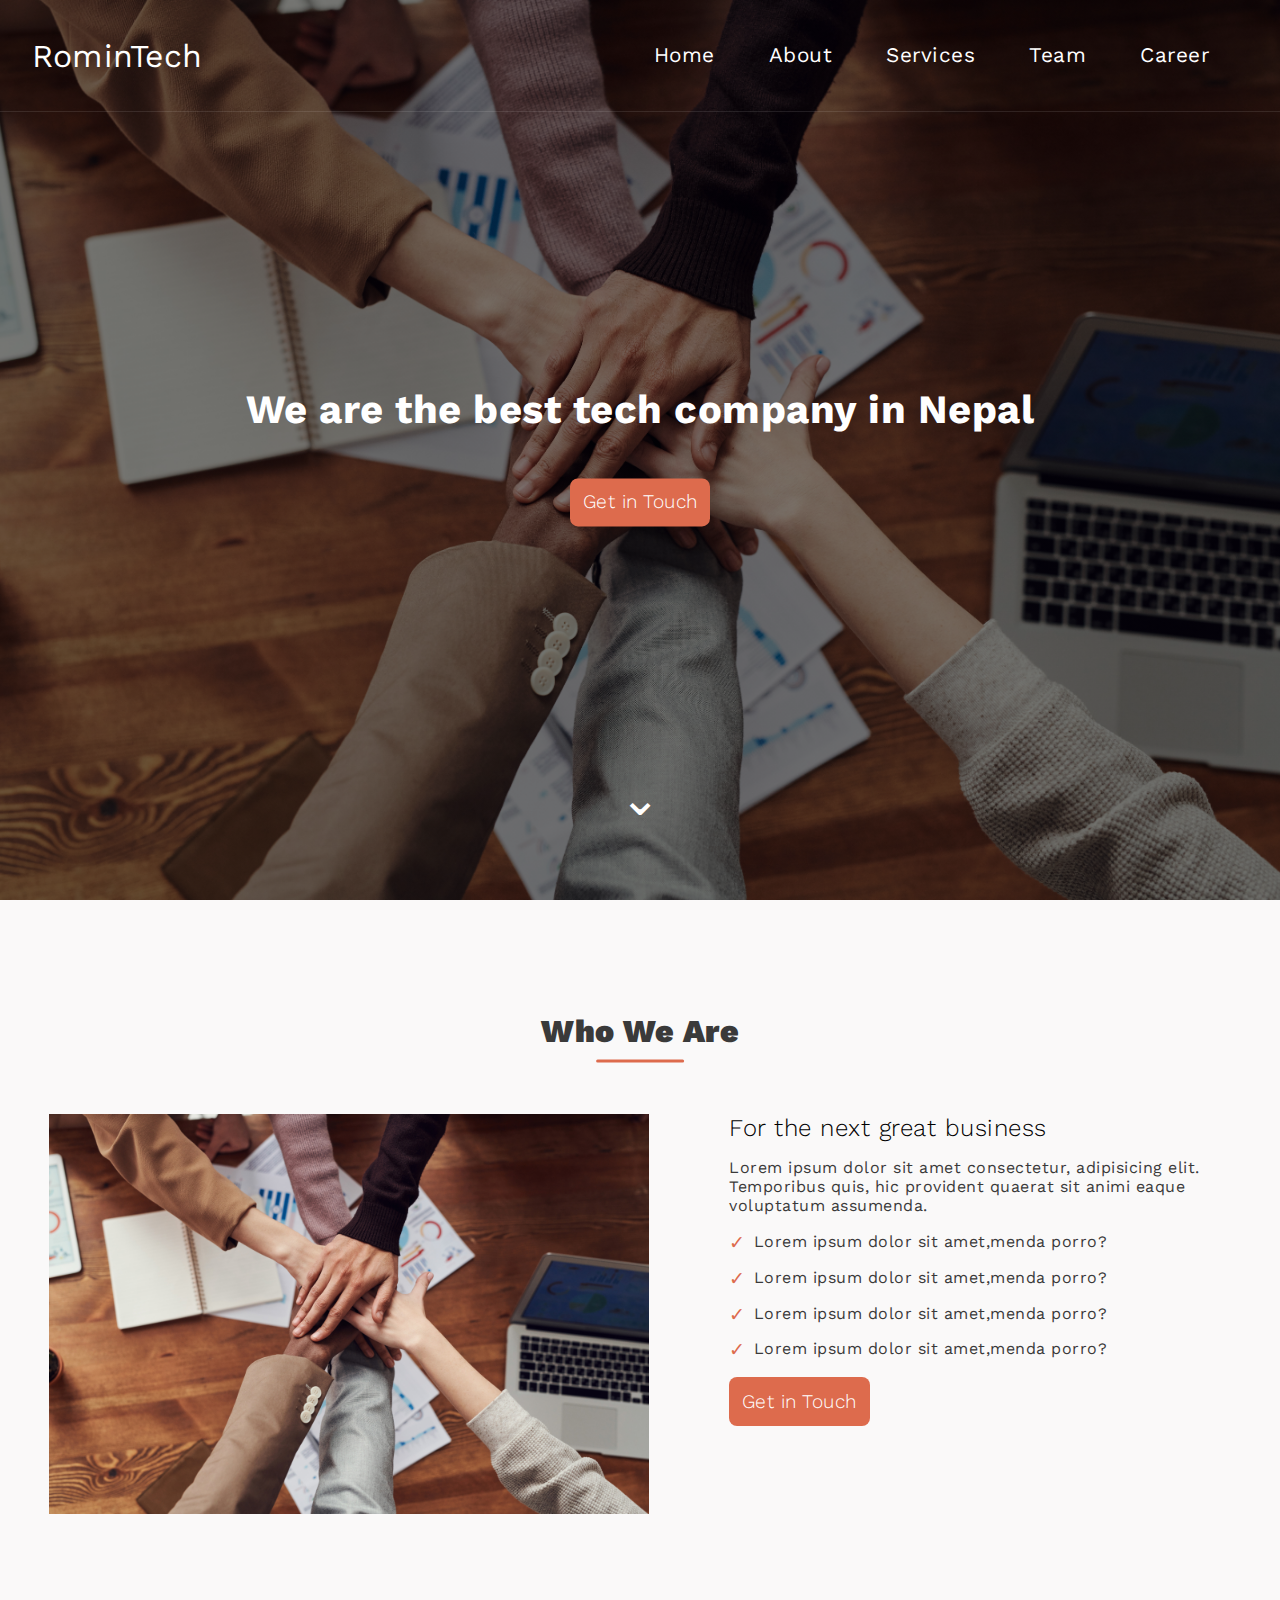
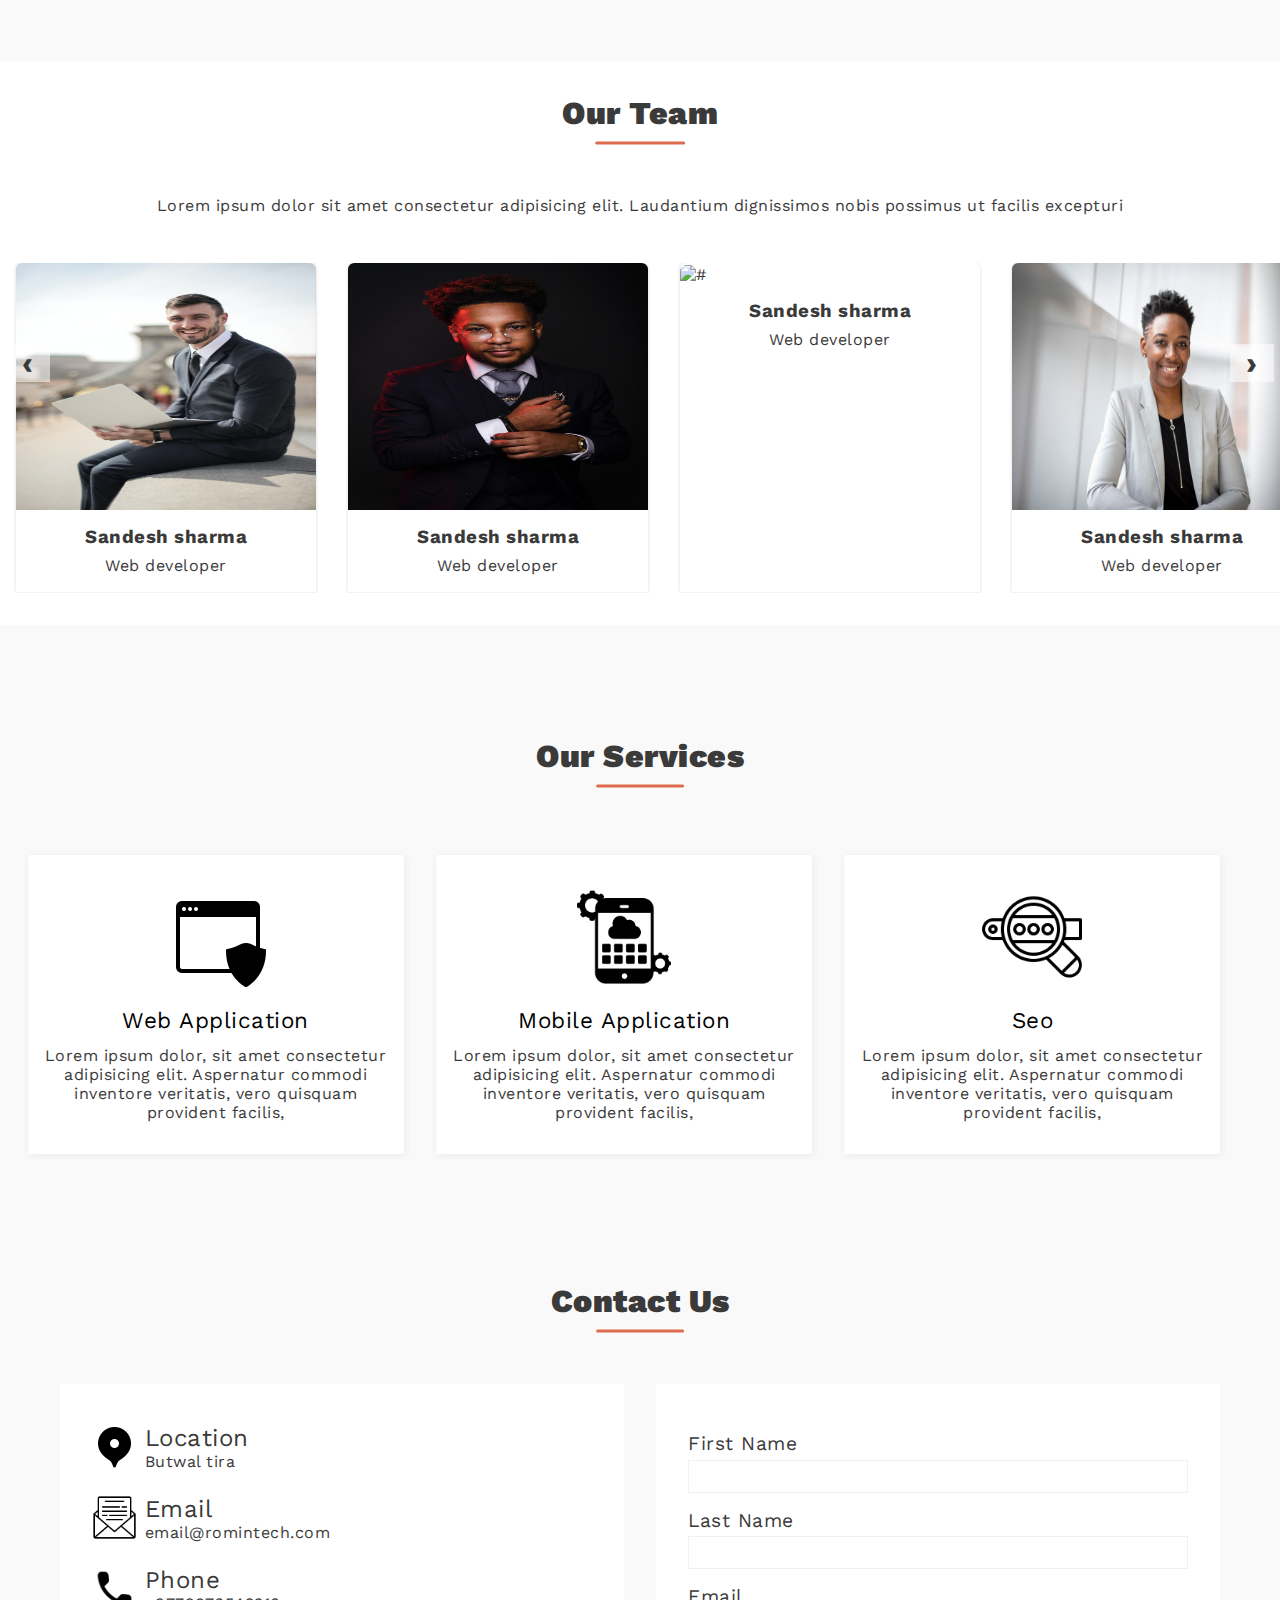
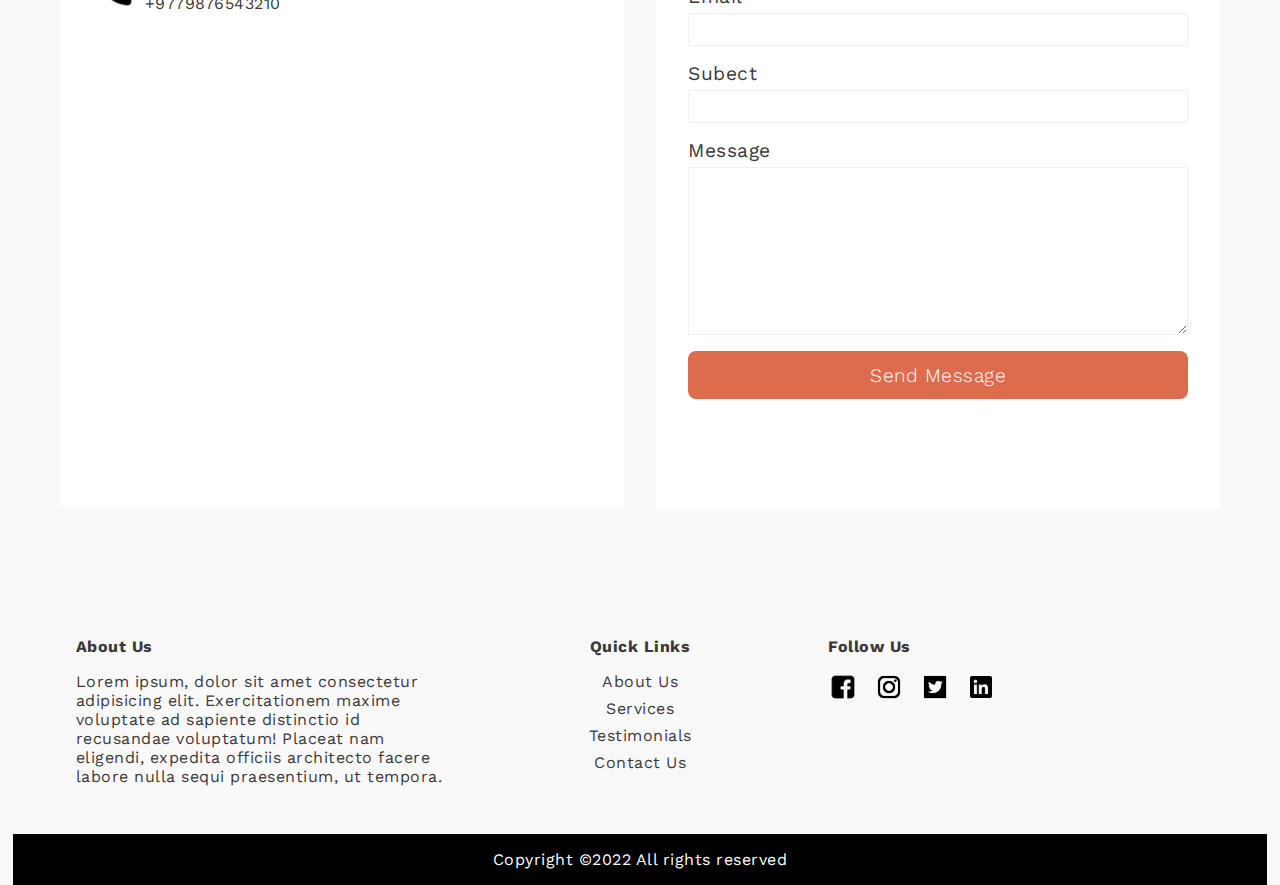
==== index.html @ 74b105c9 "commit" ====
<!DOCTYPE html>
<html lang="en">
<head>
    <meta charset="UTF-8">
    <meta http-equiv="X-UA-Compatible" content="IE=edge">
    <meta name="viewport" content="width=device-width, initial-scale=1.0">
    <title>Document</title>
    <link rel="preconnect" href="https://fonts.googleapis.com">
    <link rel="preconnect" href="https://fonts.gstatic.com" crossorigin>
    <link href="https://fonts.googleapis.com/css2?family=Smooch&family=Work+Sans:wght@300;900&display=swap" rel="stylesheet">
      <link rel="stylesheet" href="style.css">
</head>
<body>
    <header class="header">
        <nav class="header-nav">
            <div class="header-nav__logo">
                <p class="header-nav__logo-body">RominTech</p>
            </div>
            <div class="burgerMenu"> <img src="./images/burgerMenu.png" alt="burger"> </div>
            <div class="header-nav__menu close">
                <div class="header-nav__menu--cross">&cross;</div>
                <ul class="header-nav__menu--lists">
                    <li class="header-nav__menu--list"><a href="#">Home</ahref="#"></a></li>
                    <li class="header-nav__menu--list"><a href="#">About</a></li>
                   <li class="header-nav__menu--list"><a href="#">Services</a></li>
                   <li class="header-nav__menu--list"><a href="#">Team</a></li>
                   <li class="header-nav__menu--list"><a href="#">Career</a></li>
                </ul>
            </div>
        </nav>
        <div class="header-body">
      <div class="header-body__title">
        <h1>We are the best tech company in Nepal</h1>
      </div>
      <button class="header-body__cta btn">Get in Touch</button>
        </div>
        <div class="header-body__downarrow">
            &#8964;
        </div>
    </header>
    <main>
        <section class="main-aboutus">
            <h1 class="main-aboutus__heading  main-heading">Who We Are</h1>
            <div class="main-aboutus__body">
                <div class="main-aboutus__body--image">
                    <img src="./images/img5.jpg" alt="aboutus">
                </div>
                <div class="main-aboutus__body--topic">
                    <h2 class="main-aboutus__body--heading mainh2heading">For the next great business </h2>
                    <p class="main-aboutus__body--para">Lorem ipsum dolor sit amet consectetur, adipisicing elit. Temporibus quis, hic provident quaerat sit animi eaque voluptatum assumenda.</p>
                    <ul class="main-aboutus__body--lists">
                        <li class="main-aboutus__body--list"><span>&#10003;</span>Lorem ipsum dolor sit amet,menda porro?</li>
                        <li class="main-aboutus__body--list"><span>&#10003;</span>Lorem ipsum dolor sit amet,menda porro?</li>
                        <li class="main-aboutus__body--list"><span>&#10003;</span>Lorem ipsum dolor sit amet,menda porro?</li>
                        <li class="main-aboutus__body--list"><span>&#10003;</span>Lorem ipsum dolor sit amet,menda porro?</li>
                    </ul>
                    <button class="main-aboutus__bodyBtn btn">Get in Touch</button>
                </div>
            </div>

        </section>
        <section class="main-ourteam">
            <h1 class="main-ourteam__heading main-heading">Our Team</h1>
            <p class="main-ourteam__para">Lorem ipsum dolor sit amet consectetur adipisicing elit. Laudantium dignissimos nobis possimus ut facilis excepturi</p>
            <div class="ourteamleft">&#8249;</div>
            <div class="ourteamright">&#8250;</div>
            <div class="main-ourteam__imageContainer">
 
                <div class="main-ourteam__imageBox">
               
                    <img src="images/img1.jpg" alt="#" class="main-ourteam__imageBox--image">
                    <div class="main-ourteam__imageBox--imageBody">
                        <h3 class="main-ourteam__imageBox--heading">Sandesh sharma</h3>
                        <p class="main-ourteam__imageBox--para">Web developer</p>
                    </div>
                    
                </div>
                <div class="main-ourteam__imageBox">
                    <img src="images/img2.jpg" alt="#" class="main-ourteam__imageBox--image">
                       <div class="main-ourteam__imageBox--imageBody">
                        <h3 class="main-ourteam__imageBox--heading">Sandesh sharma</h3>
                        <p class="main-ourteam__imageBox--para">Web developer</p>
                    </div>
                </div>
                <div class="main-ourteam__imageBox">
                    <img src="images/img3.jpg" alt="#" class="main-ourteam__imageBox--image">
                       <div class="main-ourteam__imageBox--imageBody">
                        <h3 class="main-ourteam__imageBox--heading">Sandesh sharma</h3>
                        <p class="main-ourteam__imageBox--para">Web developer</p>
                    </div>
                </div>
                <div class="main-ourteam__imageBox">
                    <img src="images/img4.jpg" alt="#" class="main-ourteam__imageBox--image">
                       <div class="main-ourteam__imageBox--imageBody">
                        <h3 class="main-ourteam__imageBox--heading">Sandesh sharma</h3>
                        <p class="main-ourteam__imageBox--para">Web developer</p>
                    </div>
                </div>
                <div class="main-ourteam__imageBox">
                    <img src="images/img6.jpg" alt="#" class="main-ourteam__imageBox--image">
                       <div class="main-ourteam__imageBox--imageBody">
                        <h3 class="main-ourteam__imageBox--heading">Sandesh sharma</h3>
                        <p class="main-ourteam__imageBox--para">Web developer</p>
                    </div>
                </div>
                <div class="main-ourteam__imageBox">
                    <img src="images/img7.jpg" alt="#" class="main-ourteam__imageBox--image">
                       <div class="main-ourteam__imageBox--imageBody">
                        <h3 class="main-ourteam__imageBox--heading">Sandesh sharma</h3>
                        <p class="main-ourteam__imageBox--para">Web developer</p>
                    </div>
                </div>
                <div class="main-ourteam__imageBox">
                    <img src="images/img8.jpg" alt="#" class="main-ourteam__imageBox--image">
                       <div class="main-ourteam__imageBox--imageBody">
                        <h3 class="main-ourteam__imageBox--heading">Sandesh sharma</h3>
                        <p class="main-ourteam__imageBox--para">Web developer</p>
                    </div>
                </div>
                <div class="main-ourteam__imageBox">
                    <img src="images/img9.jpg" alt="#" class="main-ourteam__imageBox--image">
                       <div class="main-ourteam__imageBox--imageBody">
                        <h3 class="main-ourteam__imageBox--heading">Sandesh sharma</h3>
                        <p class="main-ourteam__imageBox--para">Web developer</p>
                    </div>
                </div>
                <div class="main-ourteam__imageBox">
                    <img src="images/img9.jpg" alt="#" class="main-ourteam__imageBox--image">
                       <div class="main-ourteam__imageBox--imageBody">
                        <h3 class="main-ourteam__imageBox--heading">Sandesh sharma</h3>
                        <p class="main-ourteam__imageBox--para">Web developer</p>
                    </div>
                </div>
                <div class="main-ourteam__imageBox">
                    <img src="images/img9.jpg" alt="#" class="main-ourteam__imageBox--image">
                       <div class="main-ourteam__imageBox--imageBody">
                        <h3 class="main-ourteam__imageBox--heading">Sandesh sharma</h3>
                        <p class="main-ourteam__imageBox--para">Web developer</p>
                    </div>
                </div>
            </div>

        </section>
        <section class="main-ourservices">
            <h1 class="main-ourteam__heading  main-heading">Our Services</h1>
            <div class="main-ourteam__container">
                <div class="main-ourteam__serviceBox">
                    <img src="images/webApp.png" alt="webapp" class="main-ourteam__serviceBox--icon"/>
                    <h3  class="main-ourteam__serviceBox--title">Web Application</h3>
                    <p class="main-ourteam__serviceBox--para">Lorem ipsum dolor, sit amet consectetur adipisicing elit. Aspernatur commodi inventore veritatis, vero quisquam provident facilis, </p>
                </div>
                <div class="main-ourteam__serviceBox">
                    <img src="images/mobIcon.png" alt="mobileapp" class="main-ourteam__serviceBox--icon"/>
                    <h3  class="main-ourteam__serviceBox--title">Mobile Application</h3>
                    <p class="main-ourteam__serviceBox--para">Lorem ipsum dolor, sit amet consectetur adipisicing elit. Aspernatur commodi inventore veritatis, vero quisquam provident facilis, </p>
                </div>
                <div class="main-ourteam__serviceBox">
                    <img src="images/seo.png" alt="seo" class="main-ourteam__serviceBox--p"/>
                    <h3  class="main-ourteam__serviceBox--title">Seo</h3>
                    <p class="main-ourteam__serviceBox--para">Lorem ipsum dolor, sit amet consectetur adipisicing elit. Aspernatur commodi inventore veritatis, vero quisquam provident facilis, </p>
                </div>
            </div>
        </section>
        <!-- <section class="main-testimonial">
            <h1 class="main-testimonial__heading">Testimonial</h1>
            <div class="main-testimonial__container">
                <div class="main-testimonial__containerBox">
                    <p>Lorem ipsum dolor sit amet, consectetur adipisicing elit. Obcaecati assumenda ea eaque at delectus error eius impedit fuga iusto vel dignissimos quisquam, commodi voluptate omnis nostrum enim officia exercitationem laboriosam.Facilis corporis assumenda cumque rem facere voluptates. Vitae, temporibus repellendus incidunt ipsam molestiae eius non reiciendis a numquam. Deserunt modi provident neque id sint repellendus voluptatibus molestias tenetur sapiente totam!</p>
                    <div class="main-testimonial_>_imagebox">
                        <img src="./images/img1.jpg" alt="you">
                        <p>romin karki</p>
                    </div>
                </div>
                <div class="main-testimonial__containerBox">
                    <p>Lorem ipsum dolor sit amet, consectetur adipisicing elit. Obcaecati assumenda ea eaque at delectus error eius impedit fuga iusto vel dignissimos quisquam, commodi voluptate omnis nostrum enim officia exercitationem laboriosam.Facilis corporis assumenda cumque rem facere voluptates. Vitae, temporibus repellendus incidunt ipsam molestiae eius non reiciendis a numquam. Deserunt modi provident neque id sint repellendus voluptatibus molestias tenetur sapiente totam!</p>
                    <div class="main-testimonial_>_imagebox">
                        <img src="./images/img1.jpg" alt="you">
                        <p>romin karki</p>
                    </div>
                </div>
                <div class="main-testimonial__containerBox">
                    <p>Lorem ipsum dolor sit amet, consectetur adipisicing elit. Obcaecati assumenda ea eaque at delectus error eius impedit fuga iusto vel dignissimos quisquam, commodi voluptate omnis nostrum enim officia exercitationem laboriosam.Facilis corporis assumenda cumque rem facere voluptates. Vitae, temporibus repellendus incidunt ipsam molestiae eius non reiciendis a numquam. Deserunt modi provident neque id sint repellendus voluptatibus molestias tenetur sapiente totam!</p>
                    <div class="main-testimonial_>_imagebox">
                        <img src="./images/img1.jpg" alt="you">
                        <p>romin karki</p>
                    </div>
                </div>
            </div>
            </section> -->
            <section class="main-contactus">
                <h1 class="main-contactus__heading main-heading">Contact Us</h1>
            <div class="main-contactus__container">
                <div class="main-contactus__companyinfo">
                    <div class="main-contactus__upperPart">
                  <div class="main-contactus__contactInfo">
                      <img src="./images/location.png" alt="location" class="main-contactus__contactInfo--img">
                      <div class="main-contactus__locationContainer">
                        <h2>Location</h2>
                        <p>Butwal tira</p>
                      </div>
                  </div>
                  <div class="main-contactus__contactInfo">
                    <img src="./images/emai.png" alt="email" class="main-contactus__contactInfo--img">
                    <div class="main-contactus__locationContainer">
                      <h2>Email</h2>
                      <p>email@romintech.com</p>
                    </div>
                </div>
                <div class="main-contactus__contactInfo">
                    <img src="./images/phone.png" alt="phone" class="main-contactus__contactInfo--img">
                    <div class="main-contactus__locationContainer">
                      <h2>Phone</h2>
                      <p>+9779876543210</p>
                    </div>
                </div>
            </div>
            <div class="main-contactus__map">
                <iframe src="https://www.google.com/maps/embed?pb=!1m18!1m12!1m3!1d1802079.6860416366!2d81.42240698935353!3d28.09509228452946!2m3!1f0!2f0!3f0!3m2!1i1024!2i768!4f13.1!3m3!1m2!1s0x3996792b4a4e0281%3A0xc835dc3d3bbe52ea!2sLumbini%20Province!5e0!3m2!1sen!2snp!4v1646659764604!5m2!1sen!2snp" width="600" height="450" style="border:0;" allowfullscreen="" loading="lazy" class="main-contactus__map--mapbody"></iframe>
            </div>
                </div>
                <div class="main-contactus__contactform">
           
                    <form class="main-contactus__form">
                        <div class="main-contactus__inputContainer">
                            <label class="main-contactus__inputLabel">First Name</label>
                            <input type="text" name="firstname" required/>

                        </div>
                        <div class="main-contactus__inputContainer">
                            <label class="main-contactus__inputLabel">Last Name</label>
                            <input type="text" name="lastname" required/>
                            
                        </div>
                        <div class="main-contactus__inputContainer">
                            <label class="main-contactus__inputLabel">Email</label>
                            <input type="email" name="email" required/>
                            
                        </div>
                        <div class="main-contactus__inputContainer">
                            <label class="main-contactus__inputLabel">Subect</label>
                            <input type="text" name="subject" required/>
                            
                        </div>
                        <div class="main-contactus__inputContainer">
                            <label class="main-contactus__inputLabel">Message</label>
                            <textarea name="message" rows="10" required></textarea>

                            
                        </div>
                        <div class="main-contactus__inputContainer">
                            <button class="main-contactus__btn btn">Send Message</button>

                            
                        </div>
                    </form>
                </div>
            </div>
                </section>


                
    </main>
    <footer>
       
            <div class="footer-menu__lists">
                <div class="footer-menu__list">
                    <h4 class="footer-menu__aboutus--header">About Us</h4>
                    <p  class="footer-menu__aboutus--body">Lorem ipsum, dolor sit amet consectetur adipisicing elit. Exercitationem maxime voluptate ad sapiente distinctio id recusandae voluptatum! Placeat nam eligendi, expedita officiis architecto facere labore nulla sequi praesentium, ut tempora.</p>
                    
                </div>
                <div class="footer-menu__list">
                    <h4 class="footer-menu__quicklinks--header">Quick Links</h4>
                    <div  class="footer-menu__quicklinks--body">
                        <ul class="footer-menu__quicklinks--lists">
                            <li class="footer-menu__quicklinks--list">About Us</li>
                            <li class="footer-menu__quicklinks--list">Services</li>
                            <li class="footer-menu__quicklinks--list">Testimonials</li>
                            <li class="footer-menu__quicklinks--list">Contact Us</li>
                        </ul>
                    </div>
                    
                </div>
                <div class="footer-menu__list">
                    <h4 class="footer-menu__followus--header">Follow Us</h4>
                    <div class="footer-menu__followus--body"> 
                          <ul class="footer-menu__followus--lists">
                        <li class="footer-menu__followus--list"> <img src="./images/facebook.png" alt="facebook"> </li>
                        <li class="footer-menu__followus--list"><img src="./images/instagram.png" alt="instagram"> </li>
                        <li class="footer-menu__followus--list"><img src="./images/twitter.png" alt="twitter"> </li>
                        <li class="footer-menu__followus--list"><img src="./images/linkedin.png" alt="linkedin"> </li>
                    </ul>
                </div>
                    
                </div>
              
            </div>
            <div class="footer-menu__copyright">
                <div class="footer-menu__container">
                    <p>Copyright &copy;2022 All rights reserved</p>
                </div>
            </div>
        
    </footer>
    <script src="./index.js"></script>
</body>
</html>
---- style.css ----
*{
    box-sizing: border-box;
    margin:0;
    padding:0;
    font-family: 'Work Sans', sans-serif;
    color:rgb(58, 58, 58);
    letter-spacing: 0.5px;
}
img{
    height:100px;
    width:100px;
    }
/* body{
    max-width: 90%; 
    margin:0 auto;
} */


/*simiar css*/


.btn{
padding:0.8rem 0.8rem;
    background-color:#dd6b4d;
    font-size:1.2rem;
    font-weight:300;
    color: #fff;
    border-radius:0.5rem;
    border:none;
    outline: none;
    cursor: pointer;
}
.btn:hover{
    background-color:#000;
}
.main-heading{
    text-align: center;
    font-weight: 900;
    margin-bottom:1.5rem;
    position:relative;
}
.main-heading:after{
content: "";
position:absolute;
width: 7%;
height: 3px;
left:50%;
bottom:-14px;
transform: translate(-50%,-50%);
border-radius: 0.7rem;

background-color: #dd6b4d;

}
.mainh2heading{
    font-size: 1.5rem;
    font-weight: 300;
    color:#000;
}
section,footer{
        
    padding:0 0.8rem;
}
/*simiear css end*/

body{
    background-color: rgba(235, 231, 231, 0.24);
}
/*header section start */

header{

    
    position:relative;
    background-image: linear-gradient(rgba(0,0,0,0.5),rgba(0,0,0,0.5)),url('./images/img5.jpg');
    background-position: center;
    background-repeat: none;
    background-size: cover;
    height:100vh;
    /* width:100vw; */
    color:#fff;
   
}
.header-nav
{
   
    display:flex;
    justify-content: space-between;
    align-items: center;
    background-color: transparent;
    padding:0 2rem;
    height: 7rem;

    border-bottom: 0.1px solid rgba(255,255,255,0.1);
    
}
.header-nav__logo-body{
    /* position: absolute; */
    /* padding-top:0.3rem; */
    font-size:2rem;
    font-weight: 400;
    z-index: 2;
}

.burgerMenu,.burgerMenu img
{
    height: 30px;
    width:30px;
    padding:1px;
    background-color: rgba(255, 255, 255, 0.822);
    border-radius: 0.2rem;
    cursor: pointer;
}
.burgerMenu img{
    padding:3px;
}
.header-nav__logo-body
{
    color:#fff;
}
.header-nav__menu
{
    
    position:absolute;
    display: flex;
    flex-direction:column;
    justify-content: space-around;
    top:0%;
    left:0;
    background-color:#fff;
    width:100%;
    height:50%;
    z-index:2;
    transition: top 0.8s cubic-bezier(0.075, 0.82, 0.165, 1);
}
/*css style for js manipulation of menubar*/
.close{
    top:-100%;
}
/* end*/

.header-nav__menu--cross{
    color:#000;
    height:20%;
    padding:2rem 2rem;
    text-align: right;

}
.header-nav__menu--lists{
height: 80%;
padding-left: 1.5rem;
list-style: none;
}
.header-nav__menu--lists li{
    padding:10px 15px;
}

.header-nav__menu--lists li a{
    height:100%;
    width:100%;
    display: inline-block;
    text-decoration: none;
    color:#000;
    font-size:1.5rem;
}
.header-nav__menu--lists li a:hover{
    color:#dd6b4d;
}

.header-body
{
    position:absolute;
    top:50%;
    left:50%;
    transform: translate(-50%,-50%);
   text-align: center;
    width:100%;
   
}
.header-body__title{
text-align: center;
margin-bottom:2rem;


padding:0.8rem;
}
.header-body__title h1{
font-size:2.5rem;
color:#fff;
font-weight: 700;
}



.header-body__downarrow{
    position:absolute;
    bottom:5%;
    left:50%;
    transform:translate(-50%,-50%);
    font-size:3rem;
    color:#fff;
    animation-name: downarrow;
    animation-duration: 1s;
   
  animation-iteration-count: infinite;
  cursor: pointer;

}
@keyframes downarrow{
    from{transform: translateY(0);}
    to{transform: translateY(-5px);}
}

/*header section end */
/*main section start */

main{
    margin:2rem 0 5rem;


}
.main-aboutus
{margin:5rem 0 1rem;
height:auto;
}
.main-aboutus__body{
    display: flex;
    flex-direction: column;
    
  
    height:auto;
    
}
.main-aboutus__body--image{
    margin-bottom:2rem;
    height: 100%;
    /* max-width: 480px; */
}
.main-aboutus__body--image img{
    width:100%;
    height:100%;
}
.main-aboutus__body--topic
{
margin-bottom: 2rem;
}

.main-aboutus__body--heading,.main-aboutus__body--para,.main-aboutus__body--lists{
    margin-bottom:1rem;
}
.main-aboutus__body--lists
{
    list-style-type: none;
   
}
.main-aboutus__body--list{
    margin-bottom: 0.8rem;
}
.main-aboutus__body--list span{
    color:#dd6b4d;
    font-size:1.2rem;
    vertical-align: middle;
    margin-right:0.5rem;
}

/*team section start*/
.main-ourteam{
    position:relative;
    margin:2rem 0 5rem;
    padding:2rem 0;
    background-color: #fff;
}
.main-ourteam__para
{
    text-align: center;
}

.main-ourteam__imageContainer{
   display: flex;
   justify-content: left;
    margin-top:3rem;
    overflow: hidden;
 
   
    
}
/* .main-ourteam__imageContainer::-webkit-scrollbar{
    visibility: hidden;
} */
.main-ourteam__imageBox{
    position:relative;
    
    min-width:300px;
    height: 330px;
    margin:0 1rem;
    box-shadow: 1px 1px 3px  rgba(0, 0, 0, 0.075),-1px -1px 3px  rgba(0, 0, 0, 0.075);
    border-bottom: 1px solid rgba(0, 0, 0, 0.048) ;
  transition: left 0.8s;
    border-top-left-radius:0.4rem;
    border-top-right-radius:0.4rem;


}
.ourteamleft,.ourteamright{
    position:absolute;
    font-size:2rem;
    font-weight: 700;
    top:50%;
    z-index: 2;
    background-color: rgba(255, 255, 255, 0.548);
    padding:0 1rem;
    cursor: pointer;
}
.ourteamleft{
    left:0.5%;
}
.ourteamright{
    right:0.5%;
    text-align: right;
}
.main-ourteam__imageBox--image
{
    width:100%;
    height:75%;
    margin:0 auto;
    border-top-left-radius:0.4rem;
    border-top-right-radius:0.4rem;
    vertical-align: middle;

}
.main-ourteam__imageBox--imageBody
{
    background-color: #fff;
    padding:1rem 0;
   
    height:25%;
}
.main-ourteam__imageBox--heading,.main-ourteam__imageBox--para
{
    text-align: center;
    margin-bottom:0.5rem;
 
}

/*team section end*/

/*our services*/
.main-ourservices{
    margin:2rem 0 5rem;
}
.main-ourteam__container
{
    display: flex;
    justify-content: center;
    align-items: center;
    flex-direction: column;
    
}
.main-ourteam__serviceBox
{
    width: 100%;
    background-color:#fff;
    padding:2rem 1rem;
    box-shadow: 1px 1px 8px   rgba(0, 0, 0, 0.062);
    margin:1rem 0;
    text-align: center;
}
.main-ourteam__serviceBox--icon
{
    height: 100px;
    width:100px;
    
    
}
.main-ourteam__serviceBox--title
{
    font-weight: 400;
    font-size:1.4rem;
    margin-top:1rem;
    margin-bottom:0.8rem;
    color:#000;
    
}

.main-ourteam__serviceBox--para
{
    text-justify: initial;
}
/*our services end*/

/*contact us start */
.main-contactus{
    margin:2rem 0 5rem;
}
.main-contactus__container{
    display: flex;
    flex-direction: column;
}
.main-contactus__companyinfo{
    background-color: #fff;
    padding:1rem 2rem;
}
.main-contactus__contactInfo
{
    display: flex;
    margin:1.5rem 0;

    
}
.main-contactus__contactInfo--img{
    height:45px;
    width:45px;
}
.main-contactus__locationContainer
{
    margin-left:0.5rem;
}
.main-contactus__locationContainer h2{
    font-weight: 400;
}

.main-contactus__map{
    width:100%;
    margin-top:1rem;
}
.main-contactus__map--mapbody{
    width:100%;
}

.main-contactus__contactform{
    margin-top:1rem;
    background-color: #fff;
    padding:1rem 2rem;
}
.main-contactus__inputContainer
{
    display: flex;
    flex-direction: column;
    margin-bottom: 1rem;
}
.main-contactus__inputLabel
{
    font-size:1.2rem;
    margin-bottom: 0.3rem;
}
.main-contactus__inputContainer input,
.main-contactus__inputContainer textarea
{
border:1px solid rgba(0, 0, 0, 0.055);
padding:0.5rem 0.3rem;
outline: none;
}
.main-contactus__inputContainer input:focus,
.main-contactus__inputContainer textarea:focus
{
   border-color: #dd6a4d2f;
}

/*contact us end */


/*footer start */
.footer-menu__lists
{
    display: flex;
    flex-direction: column;
    justify-content: space-between;
    
}
.footer-menu__list
{
    margin:1rem 0;
}
.footer-menu__aboutus--header,
.footer-menu__quicklinks--header,
.footer-menu__followus--header

{
    margin-bottom:1rem;
}
.footer-menu__quicklinks--lists
{
    list-style: none;
}
.footer-menu__quicklinks--list
{
    margin-bottom: 0.5rem;
    cursor: pointer;
}
.footer-menu__followus--lists
{
    list-style: none;
    display: flex;
   
}
.footer-menu__followus--list
{
    height:30px;
    width:30px;
    margin-right: 1rem;
    cursor: pointer;
}
.footer-menu__followus--list img{
    width:100%;
    height:100%;

}
.footer-menu__copyright{
    background-color: #000;
    padding:1rem 0;
   
    margin-top:2rem;
}
.footer-menu__container p{
    text-align: center;
    color:#fff;
}

/*footer end */

/*responsive start */
@media (min-width:50rem)
{
    .main-aboutus,.main-ourteam,.main-ourservices,.main-contactus{
        margin:7rem 0;
    }
    footer{
        margin-top:7rem 1rem;
    }
}
@media (min-width:55rem) {
    .main-heading{
        margin-bottom: 4rem;
    }
   .burgerMenu{
       display: none;
   }
   .header-nav__menu--cross
   {
       display: none;
   }
   .header-nav__logo
   {

   }
   .header-nav{

   }
   .header-nav__menu
   {
       top:0;
       z-index: 1;
       background-color: transparent;
       position: static;
       
   }
   .header-nav__menu--lists
   {
       display: flex;
       justify-content: flex-end;
   }
   .header-nav__menu--lists li
   {
     position: relative;
    margin-right: 1.5rem;
    transition:  width 10s;
  
    
   }
  
   .header-nav__menu--lists li a{
       display: inline-block;
       font-size: 1.3rem;
       width:100%;
       height:100%;
       color:#fff;
   }

 
   .main-aboutus__body{
       flex-direction: row;
       justify-content: center;
   }
   .main-aboutus__body--image{

       width: 60%;
       max-width: 600px;
       margin-right: 5rem;
   }
   .main-aboutus__body--topic
   {
       width:40%;
   }
   .main-ourteam__container
   {
       flex-direction: row;
       align-items: center;
       
       
   }
   .main-ourteam__serviceBox
   {
       width:30%;
       margin-right:2rem;
       align-self: flex-start;
       max-width: 450px;
   }

   .main-contactus__container{
       flex-direction: row;
      justify-content: center;
      align-items: flex-start;
   }
   .main-contactus__companyinfo
   {
       width:45%;
       margin-right: 2rem;
   }
   .main-contactus__contactform{
       width:45%;
       margin-top:0;

       height:725px;
   }
   .main-contactus__form
   {
       padding-top:2rem;
   }
   .main-contactus__map{
       max-width: 480px;
   }
   .footer-menu__lists
   {
       flex-direction: row;
       justify-content: center;
   }
   .footer-menu__list
   {
       align-items: flex-end;
       width:30%;
   }
   .footer-menu__quicklinks--lists
   {
       text-align: center;
   }
   .footer-menu__quicklinks--header
   {
       text-align: center;
   }
 
   
}

/*responsive end */
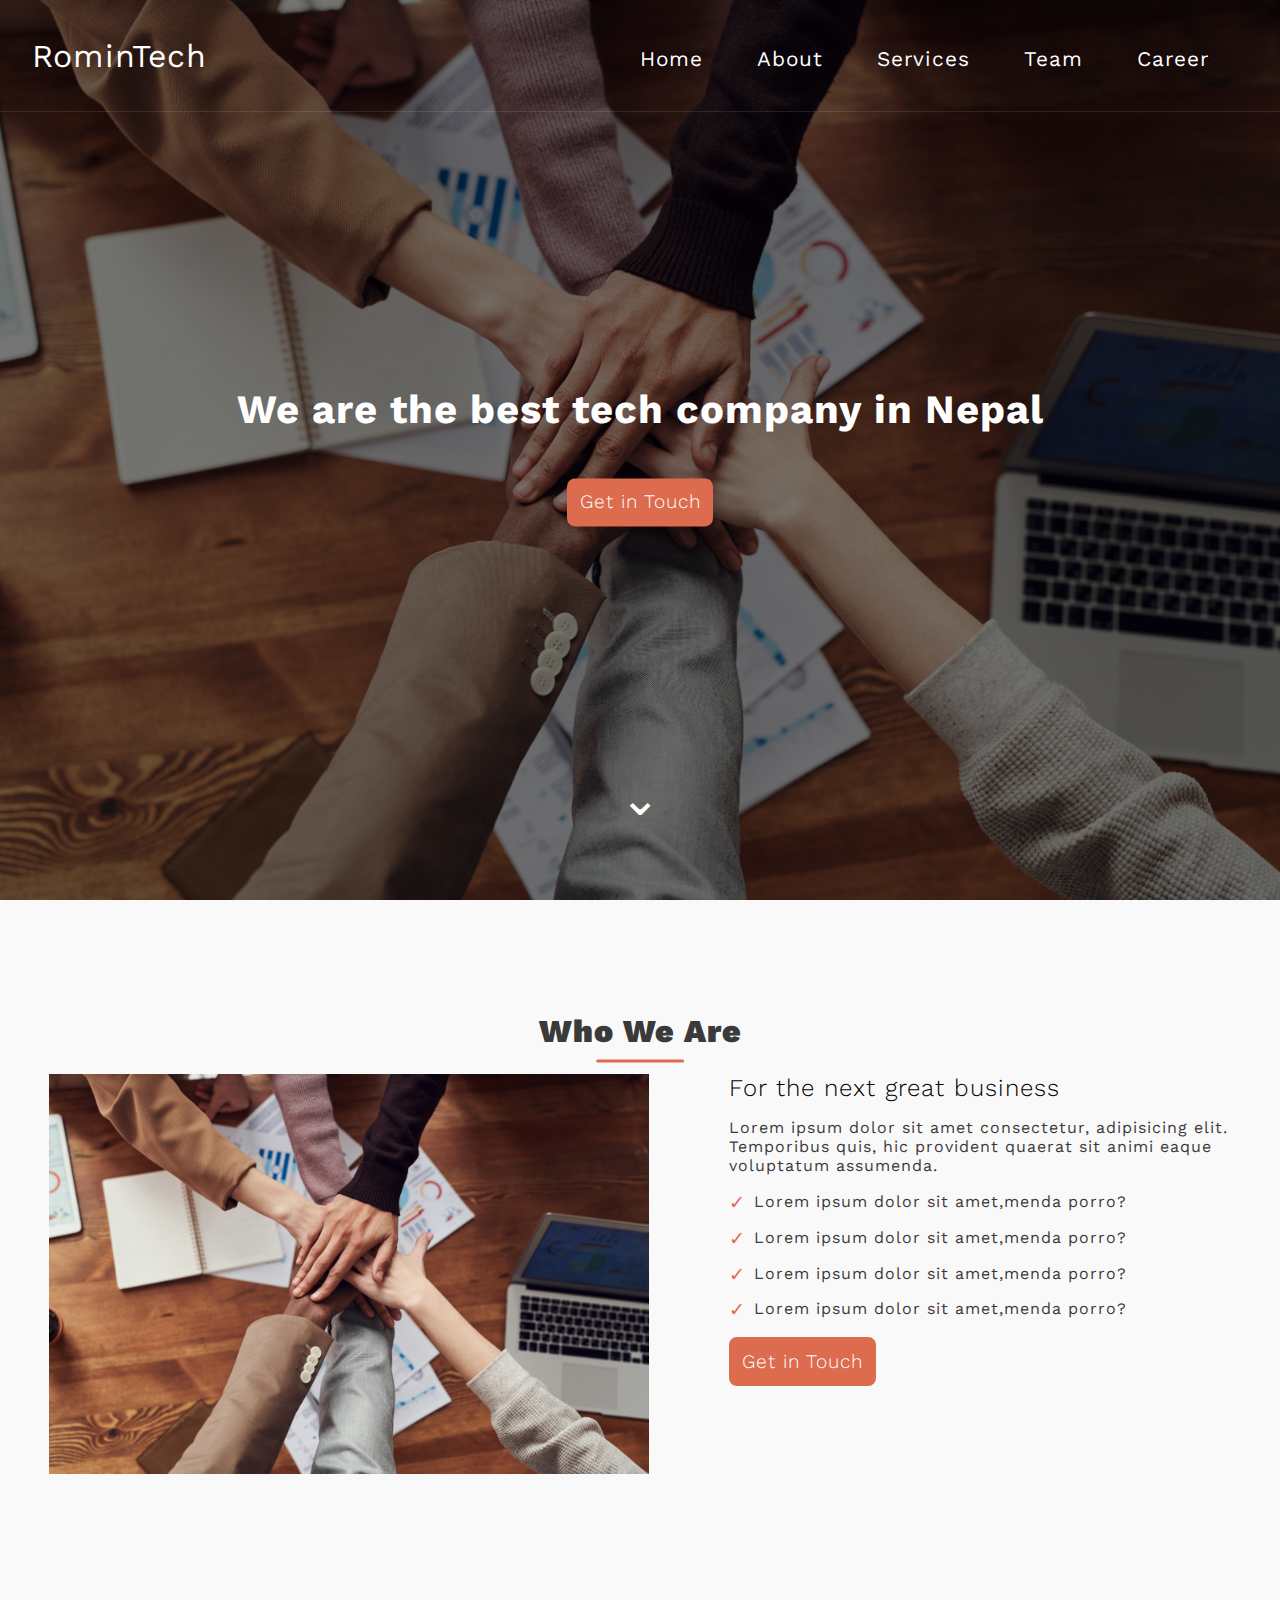
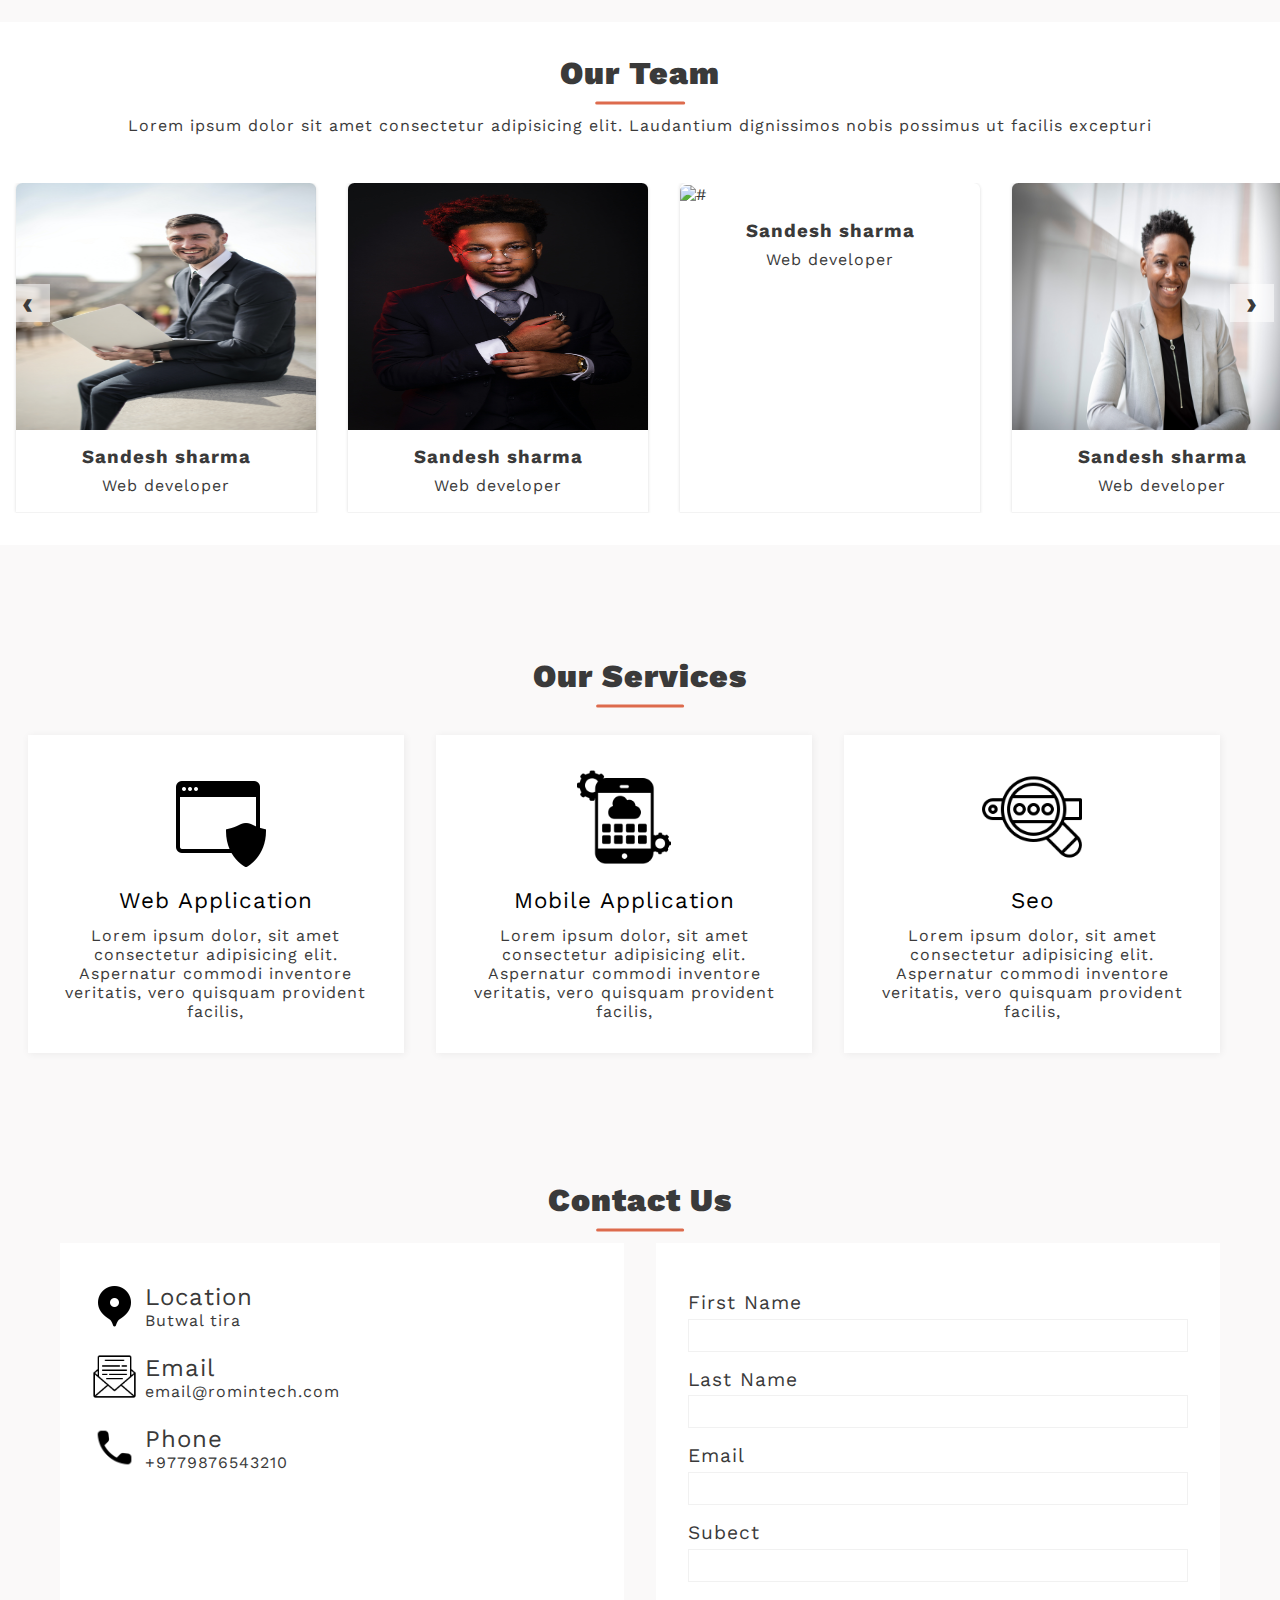
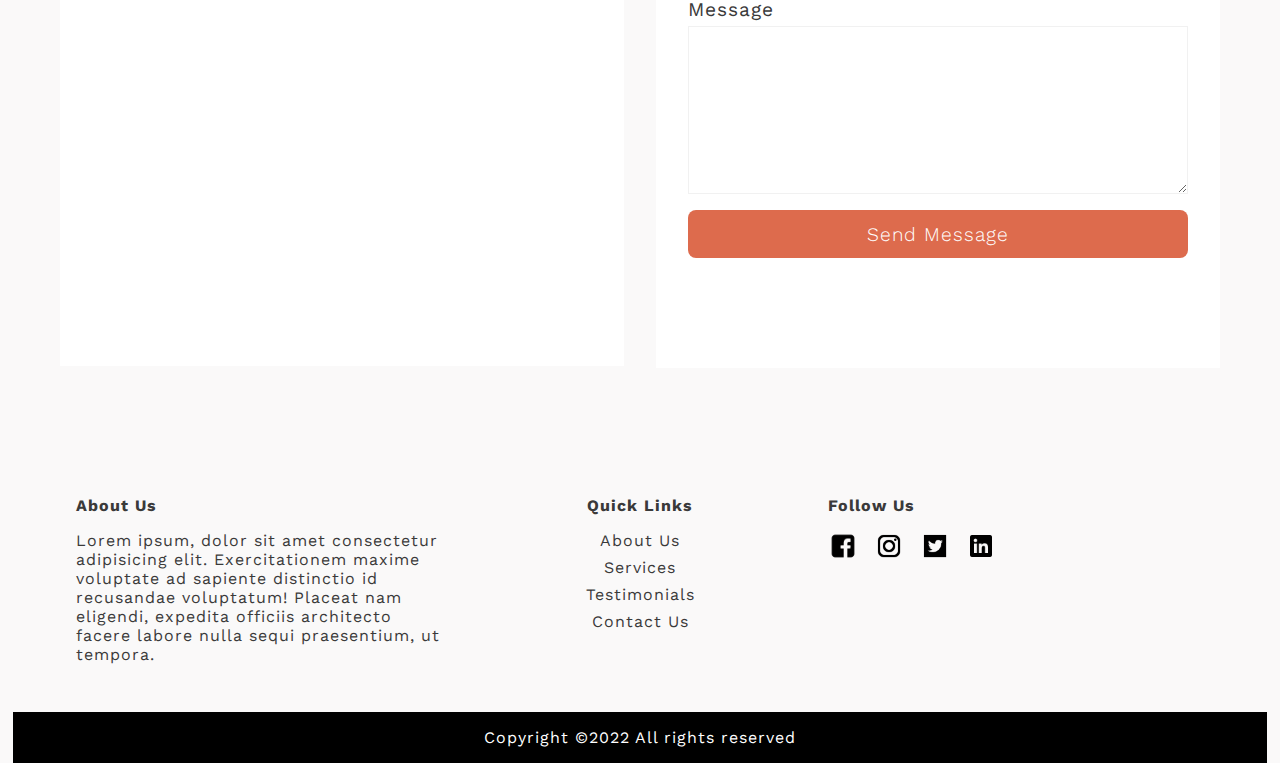
==== commit 3ccbfd50: "career added" ====
--- a/index.html
+++ b/index.html
@@ -8,6 +8,7 @@
     <link rel="preconnect" href="https://fonts.googleapis.com">
     <link rel="preconnect" href="https://fonts.gstatic.com" crossorigin>
     <link href="https://fonts.googleapis.com/css2?family=Smooch&family=Work+Sans:wght@300;900&display=swap" rel="stylesheet">
+    <link rel="stylesheet" href="share.css">
       <link rel="stylesheet" href="style.css">
 </head>
 <body>
@@ -24,7 +25,7 @@
                     <li class="header-nav__menu--list"><a href="#">About</a></li>
                    <li class="header-nav__menu--list"><a href="#">Services</a></li>
                    <li class="header-nav__menu--list"><a href="#">Team</a></li>
-                   <li class="header-nav__menu--list"><a href="#">Career</a></li>
+                   <li class="header-nav__menu--list"><a href="./career.html">Career</a></li>
                 </ul>
             </div>
         </nav>
@@ -301,6 +302,7 @@
             </div>
         
     </footer>
+    <script src="./share.js"></script>
     <script src="./index.js"></script>
 </body>
 </html>--- a/share.css
+++ b/share.css
@@ -0,0 +1,257 @@
+*{
+    box-sizing: border-box;
+    margin:0;
+    padding:0;
+    font-family: 'Work Sans', sans-serif;
+    color:rgb(58, 58, 58);
+    letter-spacing: 1px;
+}
+.btn{
+    padding:0.8rem 0.8rem;
+        background-color:#dd6b4d;
+        font-size:1.2rem;
+        font-weight:300;
+        color: #fff;
+        border-radius:0.5rem;
+        border:none;
+        outline: none;
+        cursor: pointer;
+    }
+    .btn:hover{
+        background-color:#000;
+    }
+    section,footer{
+        
+        padding:0 0.8rem;
+    }
+header{
+
+    
+    position:relative;
+    background-image: linear-gradient(rgba(0,0,0,0.5),rgba(0,0,0,0.5)),url('./images/img5.jpg');
+    background-position: center;
+    background-repeat: none;
+    background-size: cover;
+    height:100vh;
+    /* width:100vw; */
+    color:#fff;
+   
+}
+.header-nav
+{
+   
+    display:flex;
+    justify-content: space-between;
+    align-items: center;
+    background-color: transparent;
+    padding:0 2rem;
+    height: 7rem;
+
+    border-bottom: 0.1px solid rgba(255,255,255,0.1);
+    
+}
+.header-nav__logo-body{
+    /* position: absolute; */
+    /* padding-top:0.3rem; */
+    font-size:2rem;
+    font-weight: 400;
+    z-index: 2;
+}
+
+.burgerMenu,.burgerMenu img
+{
+    height: 30px;
+    width:30px;
+    padding:1px;
+    background-color: rgba(255, 255, 255, 0.822);
+    border-radius: 0.2rem;
+    cursor: pointer;
+}
+.burgerMenu img{
+    padding:3px;
+}
+.header-nav__logo-body
+{
+    color:#fff;
+}
+.header-nav__menu
+{
+    
+    position:absolute;
+    display: flex;
+    flex-direction:column;
+    justify-content: space-around;
+    top:0%;
+    left:0;
+    background-color:#fff;
+    width:100%;
+    height:313px;
+    z-index:4;
+    transition: top 0.8s cubic-bezier(0.075, 0.82, 0.165, 1);
+}
+/*css style for js manipulation of menubar*/
+.close{
+    top:-300%;
+    opacity: 0;
+}
+/* end*/
+
+.header-nav__menu--cross{
+    color:#000;
+    height:20%;
+    padding:2rem 2rem;
+    text-align: right;
+
+}
+.header-nav__menu--lists{
+height: 80%;
+padding-left: 1.5rem;
+list-style: none;
+}
+.header-nav__menu--lists li{
+    padding:10px 15px;
+}
+
+.header-nav__menu--lists li a{
+    height:100%;
+    width:100%;
+    display: inline-block;
+    text-decoration: none;
+    color:#000;
+    font-size:1.5rem;
+}
+.header-nav__menu--lists li a:hover{
+    color:#dd6b4d;
+}
+
+/*footer start */
+.footer-menu__lists
+{
+    display: flex;
+    flex-direction: column;
+    justify-content: space-between;
+    
+}
+.footer-menu__list
+{
+    margin:1rem 0;
+}
+.footer-menu__aboutus--header,
+.footer-menu__quicklinks--header,
+.footer-menu__followus--header
+
+{
+    margin-bottom:1rem;
+}
+.footer-menu__quicklinks--lists
+{
+    list-style: none;
+}
+.footer-menu__quicklinks--list
+{
+    margin-bottom: 0.5rem;
+    cursor: pointer;
+}
+.footer-menu__followus--lists
+{
+    list-style: none;
+    display: flex;
+   
+}
+.footer-menu__followus--list
+{
+    height:30px;
+    width:30px;
+    margin-right: 1rem;
+    cursor: pointer;
+}
+.footer-menu__followus--list img{
+    width:100%;
+    height:100%;
+
+}
+.footer-menu__copyright{
+    background-color: #000;
+    padding:1rem 0;
+   
+    margin-top:2rem;
+}
+.footer-menu__container p{
+    text-align: center;
+    color:#fff;
+}
+
+/*footer end */
+
+@media (min-width:55rem) {
+    .main-heading{
+        margin-bottom: 4rem;
+    }
+   .burgerMenu{
+       display: none;
+   }
+   .header-nav__menu 
+   {
+       opacity: 1;
+   }
+   .header-nav__menu--cross
+   {
+       display: none;
+   }
+   .header-nav__logo
+   {
+
+   }
+   .header-nav{
+
+   }
+   .header-nav__menu
+   {
+       top:0;
+       z-index: 1;
+       background-color: transparent;
+       position: static;
+       
+   }
+   .header-nav__menu--lists
+   {
+       display: flex;
+       justify-content: flex-end;
+       height: 38px;
+   }
+   .header-nav__menu--lists li
+   {
+     position: relative;
+    margin-right: 1.5rem;
+    transition:  width 10s;
+  
+    
+   }
+  
+   .header-nav__menu--lists li a{
+       display: inline-block;
+       font-size: 1.3rem;
+       width:100%;
+       height:100%;
+       color:#fff;
+   }
+   .footer-menu__lists
+   {
+       flex-direction: row;
+       justify-content: center;
+   }
+   .footer-menu__list
+   {
+       align-items: flex-end;
+       width:30%;
+   }
+   .footer-menu__quicklinks--lists
+   {
+       text-align: center;
+   }
+   .footer-menu__quicklinks--header
+   {
+       text-align: center;
+   }
+
+}--- a/style.css
+++ b/style.css
@@ -1,11 +1,4 @@
-*{
-    box-sizing: border-box;
-    margin:0;
-    padding:0;
-    font-family: 'Work Sans', sans-serif;
-    color:rgb(58, 58, 58);
-    letter-spacing: 0.5px;
-}
+
 img{
     height:100px;
     width:100px;
@@ -19,20 +12,7 @@
 /*simiar css*/
 
 
-.btn{
-padding:0.8rem 0.8rem;
-    background-color:#dd6b4d;
-    font-size:1.2rem;
-    font-weight:300;
-    color: #fff;
-    border-radius:0.5rem;
-    border:none;
-    outline: none;
-    cursor: pointer;
-}
-.btn:hover{
-    background-color:#000;
-}
+
 .main-heading{
     text-align: center;
     font-weight: 900;
@@ -57,10 +37,7 @@
     font-weight: 300;
     color:#000;
 }
-section,footer{
-        
-    padding:0 0.8rem;
-}
+
 /*simiear css end*/
 
 body{
@@ -68,104 +45,7 @@
 }
 /*header section start */
 
-header{
-
-    
-    position:relative;
-    background-image: linear-gradient(rgba(0,0,0,0.5),rgba(0,0,0,0.5)),url('./images/img5.jpg');
-    background-position: center;
-    background-repeat: none;
-    background-size: cover;
-    height:100vh;
-    /* width:100vw; */
-    color:#fff;
-   
-}
-.header-nav
-{
-   
-    display:flex;
-    justify-content: space-between;
-    align-items: center;
-    background-color: transparent;
-    padding:0 2rem;
-    height: 7rem;
-
-    border-bottom: 0.1px solid rgba(255,255,255,0.1);
-    
-}
-.header-nav__logo-body{
-    /* position: absolute; */
-    /* padding-top:0.3rem; */
-    font-size:2rem;
-    font-weight: 400;
-    z-index: 2;
-}
-
-.burgerMenu,.burgerMenu img
-{
-    height: 30px;
-    width:30px;
-    padding:1px;
-    background-color: rgba(255, 255, 255, 0.822);
-    border-radius: 0.2rem;
-    cursor: pointer;
-}
-.burgerMenu img{
-    padding:3px;
-}
-.header-nav__logo-body
-{
-    color:#fff;
-}
-.header-nav__menu
-{
-    
-    position:absolute;
-    display: flex;
-    flex-direction:column;
-    justify-content: space-around;
-    top:0%;
-    left:0;
-    background-color:#fff;
-    width:100%;
-    height:50%;
-    z-index:2;
-    transition: top 0.8s cubic-bezier(0.075, 0.82, 0.165, 1);
-}
-/*css style for js manipulation of menubar*/
-.close{
-    top:-100%;
-}
-/* end*/
-
-.header-nav__menu--cross{
-    color:#000;
-    height:20%;
-    padding:2rem 2rem;
-    text-align: right;
-
-}
-.header-nav__menu--lists{
-height: 80%;
-padding-left: 1.5rem;
-list-style: none;
-}
-.header-nav__menu--lists li{
-    padding:10px 15px;
-}
-
-.header-nav__menu--lists li a{
-    height:100%;
-    width:100%;
-    display: inline-block;
-    text-decoration: none;
-    color:#000;
-    font-size:1.5rem;
-}
-.header-nav__menu--lists li a:hover{
-    color:#dd6b4d;
-}
+
 
 .header-body
 {
@@ -459,64 +339,6 @@
 /*contact us end */
 
 
-/*footer start */
-.footer-menu__lists
-{
-    display: flex;
-    flex-direction: column;
-    justify-content: space-between;
-    
-}
-.footer-menu__list
-{
-    margin:1rem 0;
-}
-.footer-menu__aboutus--header,
-.footer-menu__quicklinks--header,
-.footer-menu__followus--header
-
-{
-    margin-bottom:1rem;
-}
-.footer-menu__quicklinks--lists
-{
-    list-style: none;
-}
-.footer-menu__quicklinks--list
-{
-    margin-bottom: 0.5rem;
-    cursor: pointer;
-}
-.footer-menu__followus--lists
-{
-    list-style: none;
-    display: flex;
-   
-}
-.footer-menu__followus--list
-{
-    height:30px;
-    width:30px;
-    margin-right: 1rem;
-    cursor: pointer;
-}
-.footer-menu__followus--list img{
-    width:100%;
-    height:100%;
-
-}
-.footer-menu__copyright{
-    background-color: #000;
-    padding:1rem 0;
-   
-    margin-top:2rem;
-}
-.footer-menu__container p{
-    text-align: center;
-    color:#fff;
-}
-
-/*footer end */
 
 /*responsive start */
 @media (min-width:50rem)
@@ -528,54 +350,7 @@
         margin-top:7rem 1rem;
     }
 }
-@media (min-width:55rem) {
-    .main-heading{
-        margin-bottom: 4rem;
-    }
-   .burgerMenu{
-       display: none;
-   }
-   .header-nav__menu--cross
-   {
-       display: none;
-   }
-   .header-nav__logo
-   {
-
-   }
-   .header-nav{
-
-   }
-   .header-nav__menu
-   {
-       top:0;
-       z-index: 1;
-       background-color: transparent;
-       position: static;
-       
-   }
-   .header-nav__menu--lists
-   {
-       display: flex;
-       justify-content: flex-end;
-   }
-   .header-nav__menu--lists li
-   {
-     position: relative;
-    margin-right: 1.5rem;
-    transition:  width 10s;
-  
-    
-   }
-  
-   .header-nav__menu--lists li a{
-       display: inline-block;
-       font-size: 1.3rem;
-       width:100%;
-       height:100%;
-       color:#fff;
-   }
-
+@media (min-width:55rem){
  
    .main-aboutus__body{
        flex-direction: row;
@@ -629,24 +404,7 @@
    .main-contactus__map{
        max-width: 480px;
    }
-   .footer-menu__lists
-   {
-       flex-direction: row;
-       justify-content: center;
-   }
-   .footer-menu__list
-   {
-       align-items: flex-end;
-       width:30%;
-   }
-   .footer-menu__quicklinks--lists
-   {
-       text-align: center;
-   }
-   .footer-menu__quicklinks--header
-   {
-       text-align: center;
-   }
+   
  
    
 }
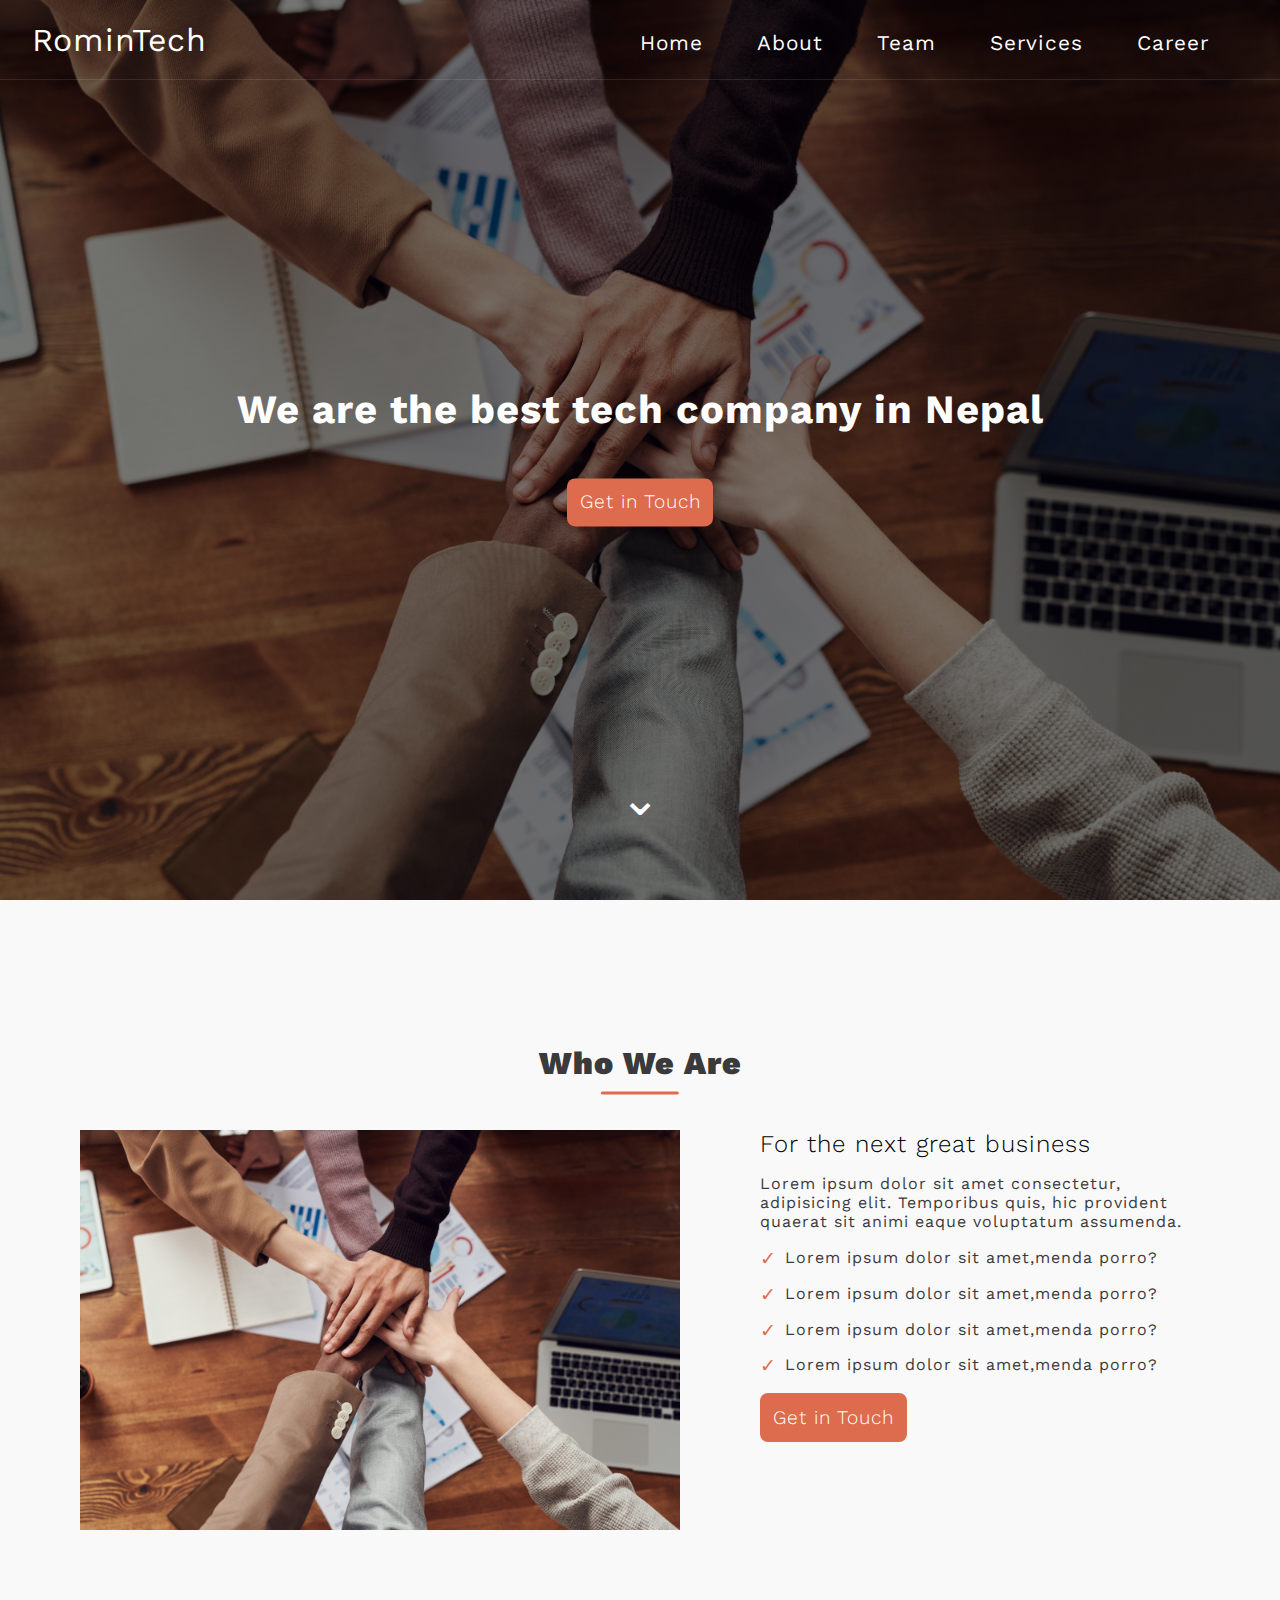
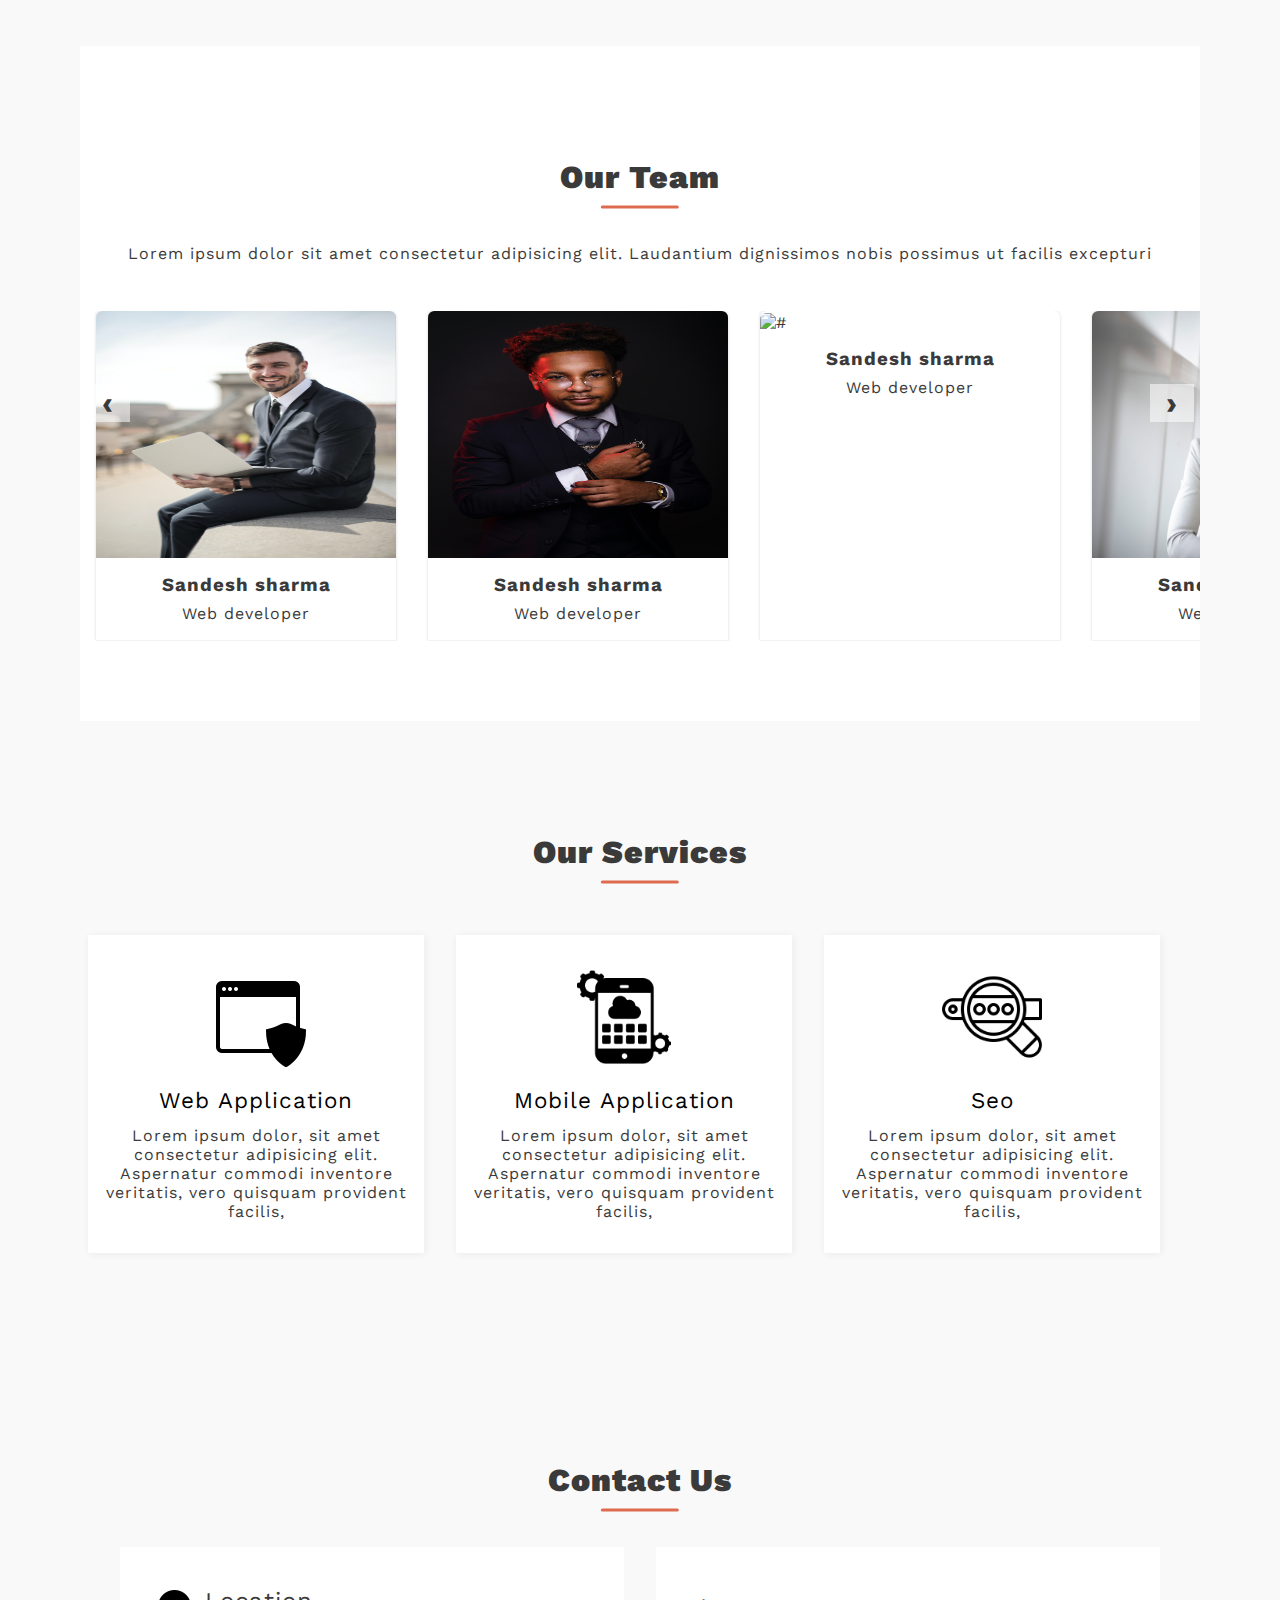
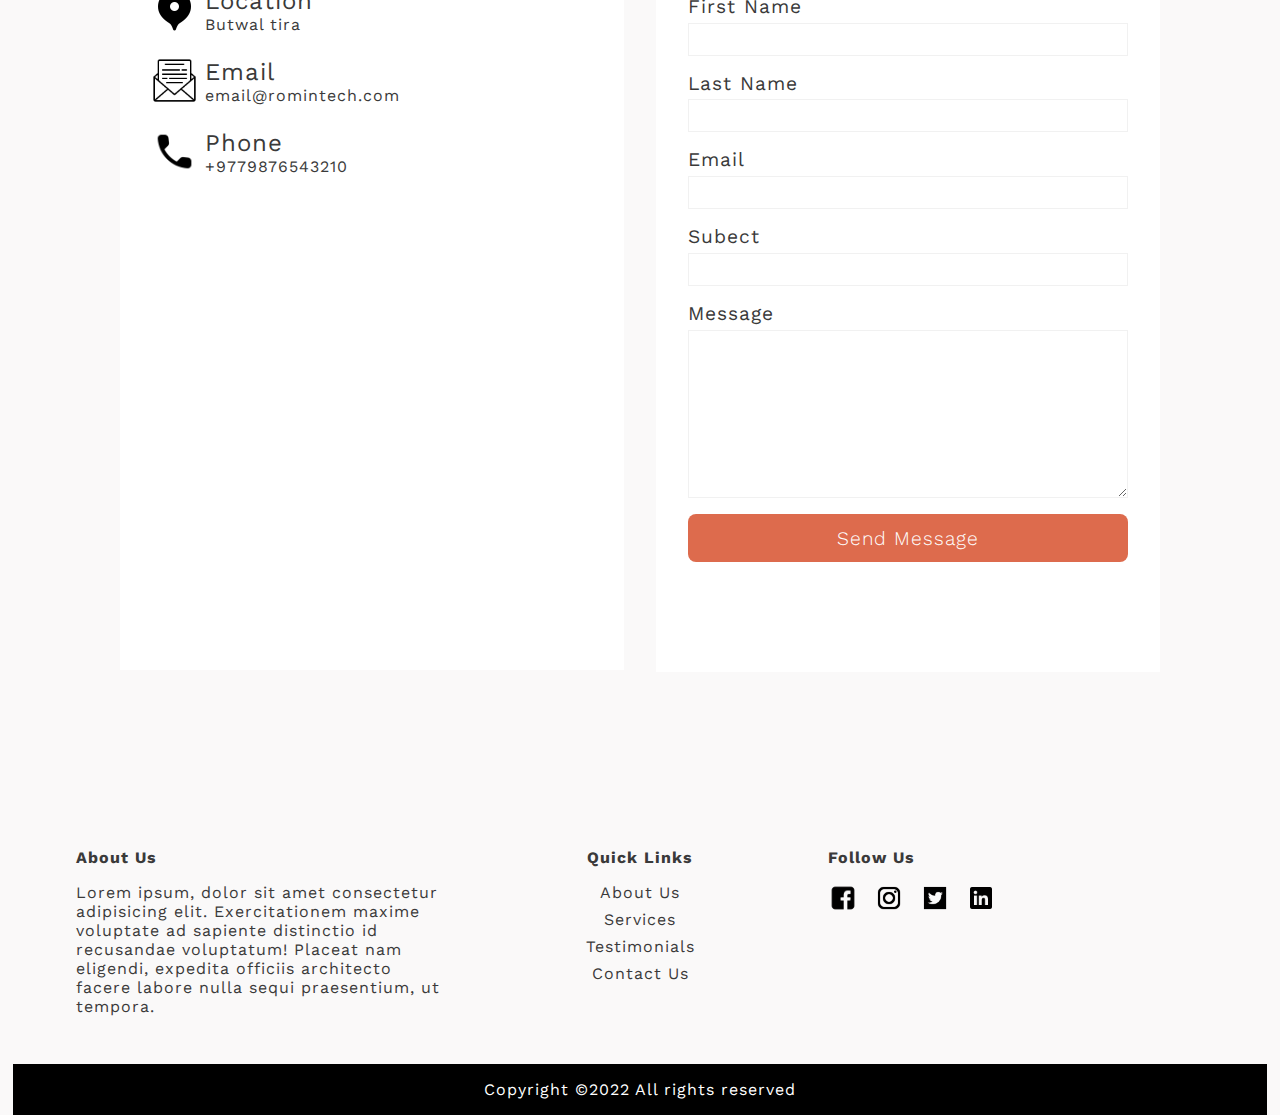
==== commit addf5638: "scroll" ====
--- a/index.html
+++ b/index.html
@@ -13,21 +13,24 @@
 </head>
 <body>
     <header class="header">
+  
         <nav class="header-nav">
             <div class="header-nav__logo">
-                <p class="header-nav__logo-body">RominTech</p>
+                <a href="#" class="header-nav__logo-body">RominTech</a>
             </div>
             <div class="burgerMenu"> <img src="./images/burgerMenu.png" alt="burger"> </div>
             <div class="header-nav__menu close">
                 <div class="header-nav__menu--cross">&cross;</div>
                 <ul class="header-nav__menu--lists">
-                    <li class="header-nav__menu--list"><a href="#">Home</ahref="#"></a></li>
-                    <li class="header-nav__menu--list"><a href="#">About</a></li>
-                   <li class="header-nav__menu--list"><a href="#">Services</a></li>
-                   <li class="header-nav__menu--list"><a href="#">Team</a></li>
-                   <li class="header-nav__menu--list"><a href="./career.html">Career</a></li>
+                    <li class="header-nav__menu--list"><a href="#">Home</a></li>
+                    <li class="header-nav__menu--list"><a href="#sectionI">About</a></li>
+                    <li class="header-nav__menu--list"><a href="#sectionII">Team</a></li>
+                   <li class="header-nav__menu--list"><a href="#sectionIII">Services</a></li>
+
+                   <li class="header-nav__menu--list"><a href="./career/career.html">Career</a></li>
                 </ul>
             </div>
+      
         </nav>
         <div class="header-body">
       <div class="header-body__title">
@@ -40,7 +43,7 @@
         </div>
     </header>
     <main>
-        <section class="main-aboutus">
+        <section class="main-aboutus" id="sectionI">
             <h1 class="main-aboutus__heading  main-heading">Who We Are</h1>
             <div class="main-aboutus__body">
                 <div class="main-aboutus__body--image">
@@ -60,7 +63,7 @@
             </div>
 
         </section>
-        <section class="main-ourteam">
+        <section class="main-ourteam" id="sectionII">
             <h1 class="main-ourteam__heading main-heading">Our Team</h1>
             <p class="main-ourteam__para">Lorem ipsum dolor sit amet consectetur adipisicing elit. Laudantium dignissimos nobis possimus ut facilis excepturi</p>
             <div class="ourteamleft">&#8249;</div>
@@ -142,7 +145,7 @@
             </div>
 
         </section>
-        <section class="main-ourservices">
+        <section class="main-ourservices" id="sectionIII">
             <h1 class="main-ourteam__heading  main-heading">Our Services</h1>
             <div class="main-ourteam__container">
                 <div class="main-ourteam__serviceBox">
--- a/share.css
+++ b/share.css
@@ -45,14 +45,29 @@
     align-items: center;
     background-color: transparent;
     padding:0 2rem;
-    height: 7rem;
+    height: 5rem;
 
     border-bottom: 0.1px solid rgba(255,255,255,0.1);
     
+}
+.sticky{
+    position: fixed;
+    top:0;
+    z-index: 5;
+    width: 100%;
+background-color: #fff;
+}
+.sticky a{
+    color:#000 !important;
+
+}
+.sticky a:hover{
+    color: #dd6b4d !important;
 }
 .header-nav__logo-body{
     /* position: absolute; */
     /* padding-top:0.3rem; */
+    text-decoration: none;
     font-size:2rem;
     font-weight: 400;
     z-index: 2;
--- a/style.css
+++ b/style.css
@@ -16,7 +16,7 @@
 .main-heading{
     text-align: center;
     font-weight: 900;
-    margin-bottom:1.5rem;
+    margin-bottom:3rem;
     position:relative;
 }
 .main-heading:after{
@@ -100,7 +100,7 @@
 
 }
 .main-aboutus
-{margin:5rem 0 1rem;
+{padding:5rem 0 1rem;
 height:auto;
 }
 .main-aboutus__body{
@@ -146,8 +146,7 @@
 /*team section start*/
 .main-ourteam{
     position:relative;
-    margin:2rem 0 5rem;
-    padding:2rem 0;
+    padding:4rem 0 5rem;
     background-color: #fff;
 }
 .main-ourteam__para
@@ -226,7 +225,7 @@
 
 /*our services*/
 .main-ourservices{
-    margin:2rem 0 5rem;
+    padding:2rem 0 5rem;
 }
 .main-ourteam__container
 {
@@ -270,7 +269,7 @@
 
 /*contact us start */
 .main-contactus{
-    margin:2rem 0 5rem;
+    padding:2rem 0 5rem;
 }
 .main-contactus__container{
     display: flex;
@@ -344,7 +343,8 @@
 @media (min-width:50rem)
 {
     .main-aboutus,.main-ourteam,.main-ourservices,.main-contactus{
-        margin:7rem 0;
+        padding:7rem 0 5rem;
+        margin:0 5rem;
     }
     footer{
         margin-top:7rem 1rem;
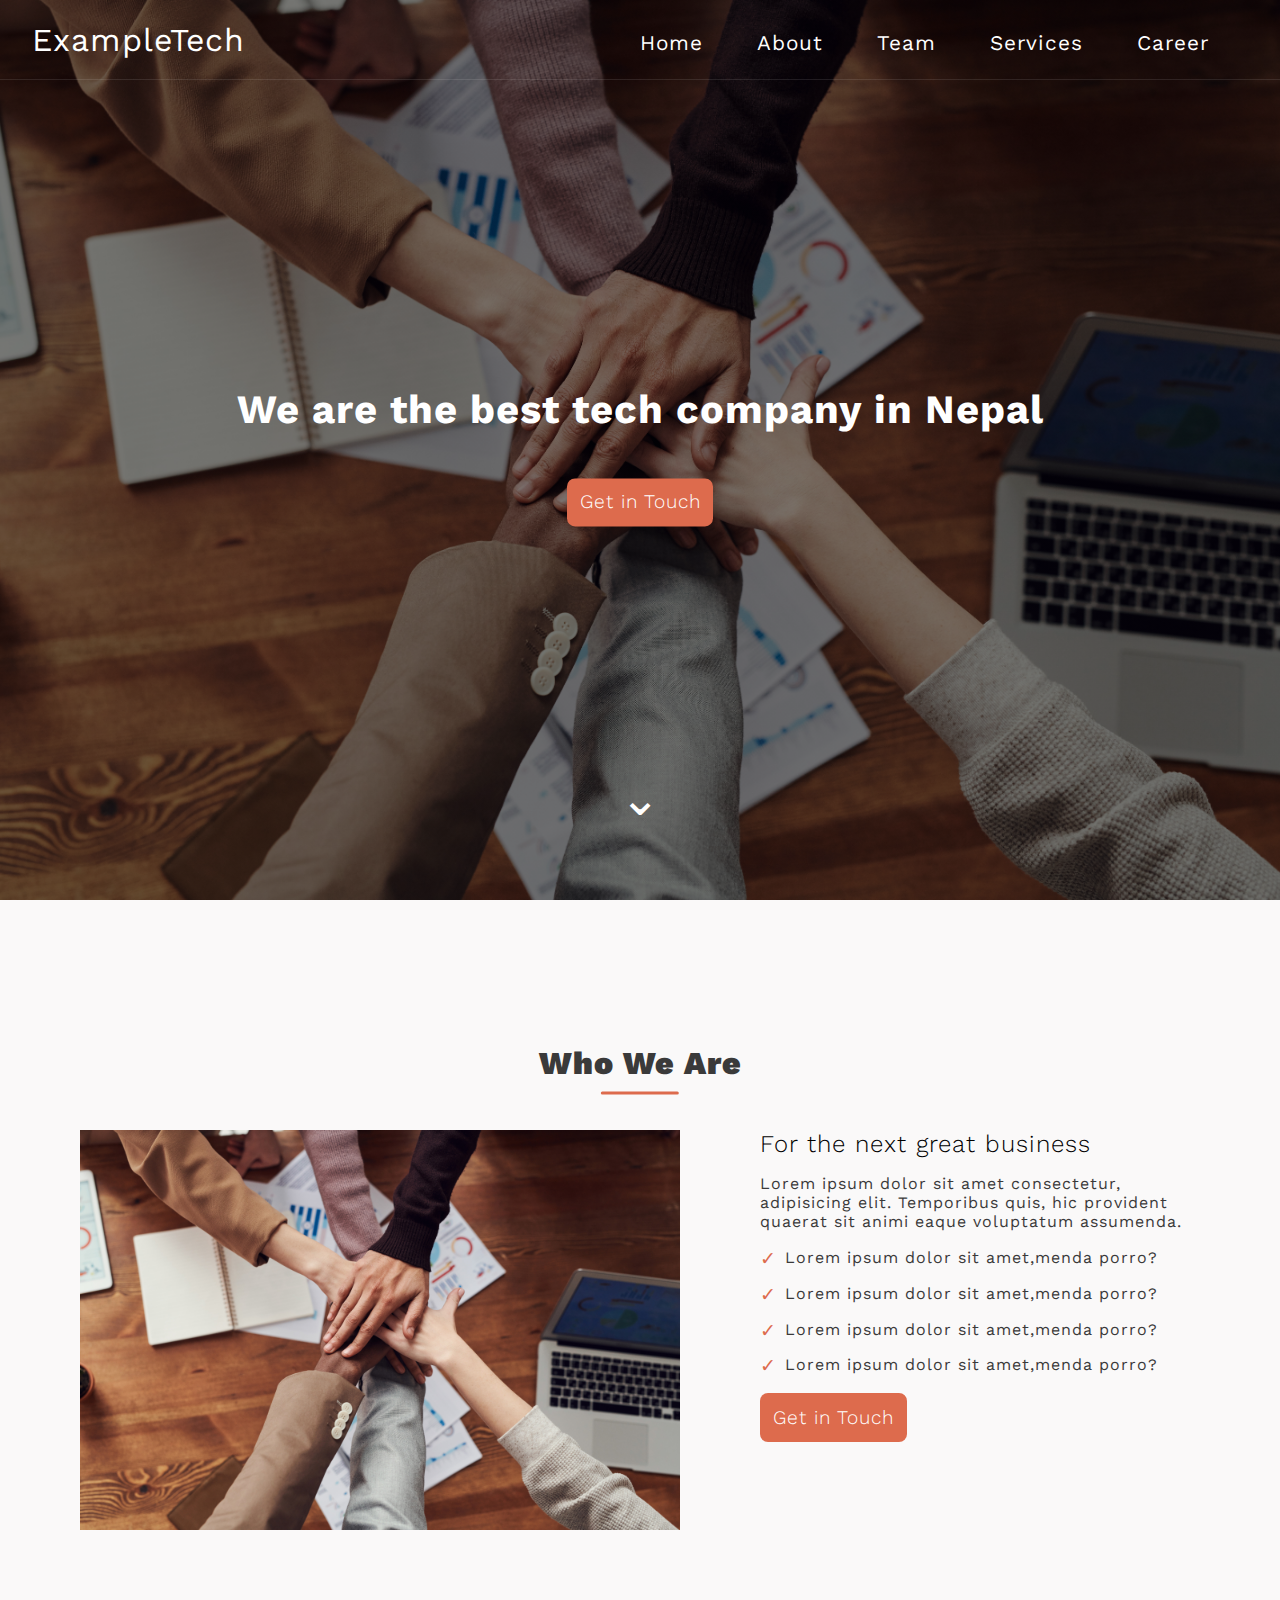
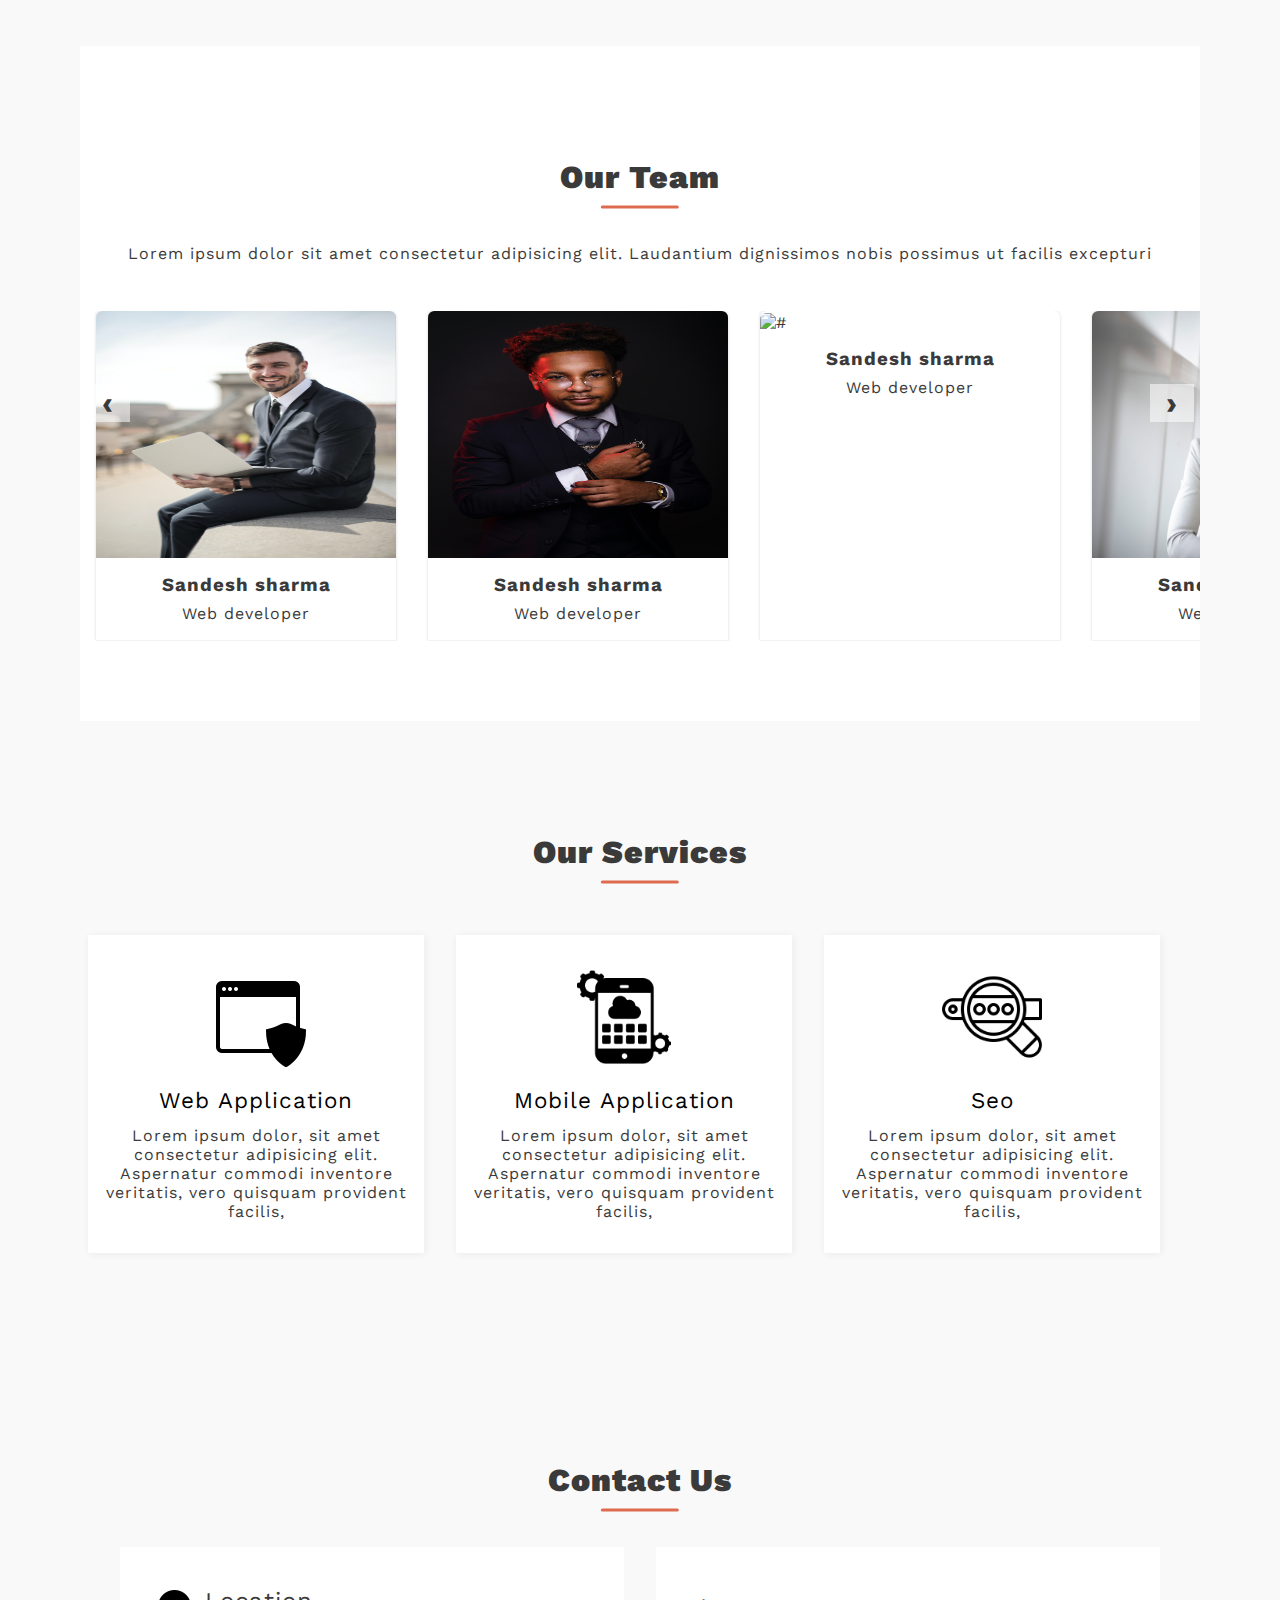
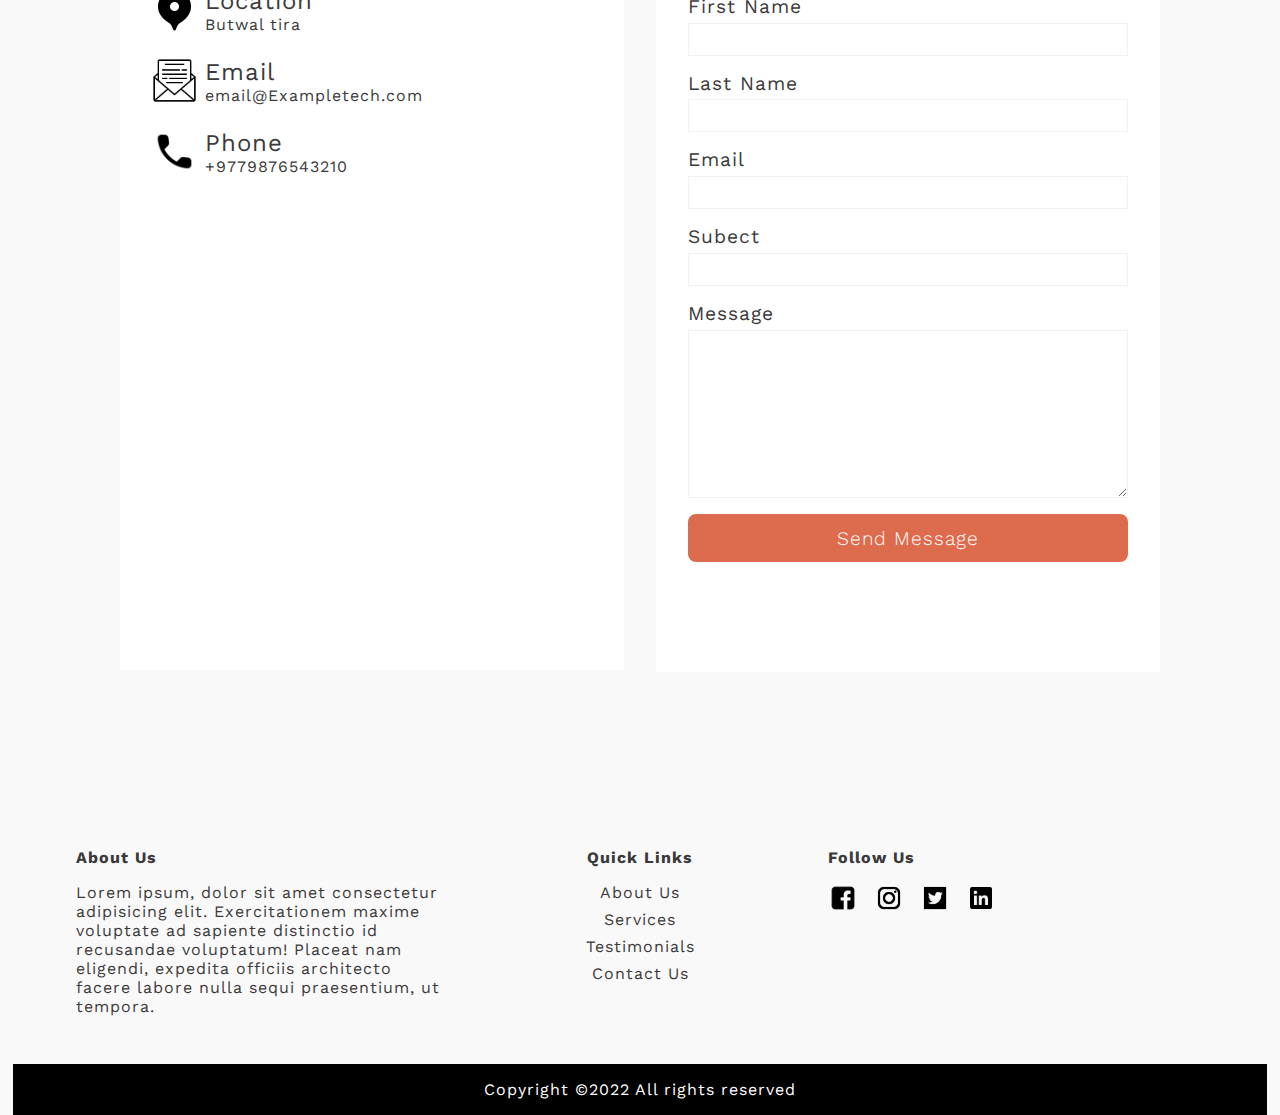
==== commit 2c51f80d: "namechange" ====
--- a/index.html
+++ b/index.html
@@ -16,7 +16,7 @@
   
         <nav class="header-nav">
             <div class="header-nav__logo">
-                <a href="#" class="header-nav__logo-body">RominTech</a>
+                <a href="#" class="header-nav__logo-body">ExampleTech</a>
             </div>
             <div class="burgerMenu"> <img src="./images/burgerMenu.png" alt="burger"> </div>
             <div class="header-nav__menu close">
@@ -172,21 +172,21 @@
                     <p>Lorem ipsum dolor sit amet, consectetur adipisicing elit. Obcaecati assumenda ea eaque at delectus error eius impedit fuga iusto vel dignissimos quisquam, commodi voluptate omnis nostrum enim officia exercitationem laboriosam.Facilis corporis assumenda cumque rem facere voluptates. Vitae, temporibus repellendus incidunt ipsam molestiae eius non reiciendis a numquam. Deserunt modi provident neque id sint repellendus voluptatibus molestias tenetur sapiente totam!</p>
                     <div class="main-testimonial_>_imagebox">
                         <img src="./images/img1.jpg" alt="you">
-                        <p>romin karki</p>
+                        <p>Random Sharma</p>
                     </div>
                 </div>
                 <div class="main-testimonial__containerBox">
                     <p>Lorem ipsum dolor sit amet, consectetur adipisicing elit. Obcaecati assumenda ea eaque at delectus error eius impedit fuga iusto vel dignissimos quisquam, commodi voluptate omnis nostrum enim officia exercitationem laboriosam.Facilis corporis assumenda cumque rem facere voluptates. Vitae, temporibus repellendus incidunt ipsam molestiae eius non reiciendis a numquam. Deserunt modi provident neque id sint repellendus voluptatibus molestias tenetur sapiente totam!</p>
                     <div class="main-testimonial_>_imagebox">
                         <img src="./images/img1.jpg" alt="you">
-                        <p>romin karki</p>
+                        <p>Random Sharma</p>
                     </div>
                 </div>
                 <div class="main-testimonial__containerBox">
                     <p>Lorem ipsum dolor sit amet, consectetur adipisicing elit. Obcaecati assumenda ea eaque at delectus error eius impedit fuga iusto vel dignissimos quisquam, commodi voluptate omnis nostrum enim officia exercitationem laboriosam.Facilis corporis assumenda cumque rem facere voluptates. Vitae, temporibus repellendus incidunt ipsam molestiae eius non reiciendis a numquam. Deserunt modi provident neque id sint repellendus voluptatibus molestias tenetur sapiente totam!</p>
                     <div class="main-testimonial_>_imagebox">
                         <img src="./images/img1.jpg" alt="you">
-                        <p>romin karki</p>
+                        <p>Random Sharma</p>
                     </div>
                 </div>
             </div>
@@ -207,7 +207,7 @@
                     <img src="./images/emai.png" alt="email" class="main-contactus__contactInfo--img">
                     <div class="main-contactus__locationContainer">
                       <h2>Email</h2>
-                      <p>email@romintech.com</p>
+                      <p>email@Exampletech.com</p>
                     </div>
                 </div>
                 <div class="main-contactus__contactInfo">
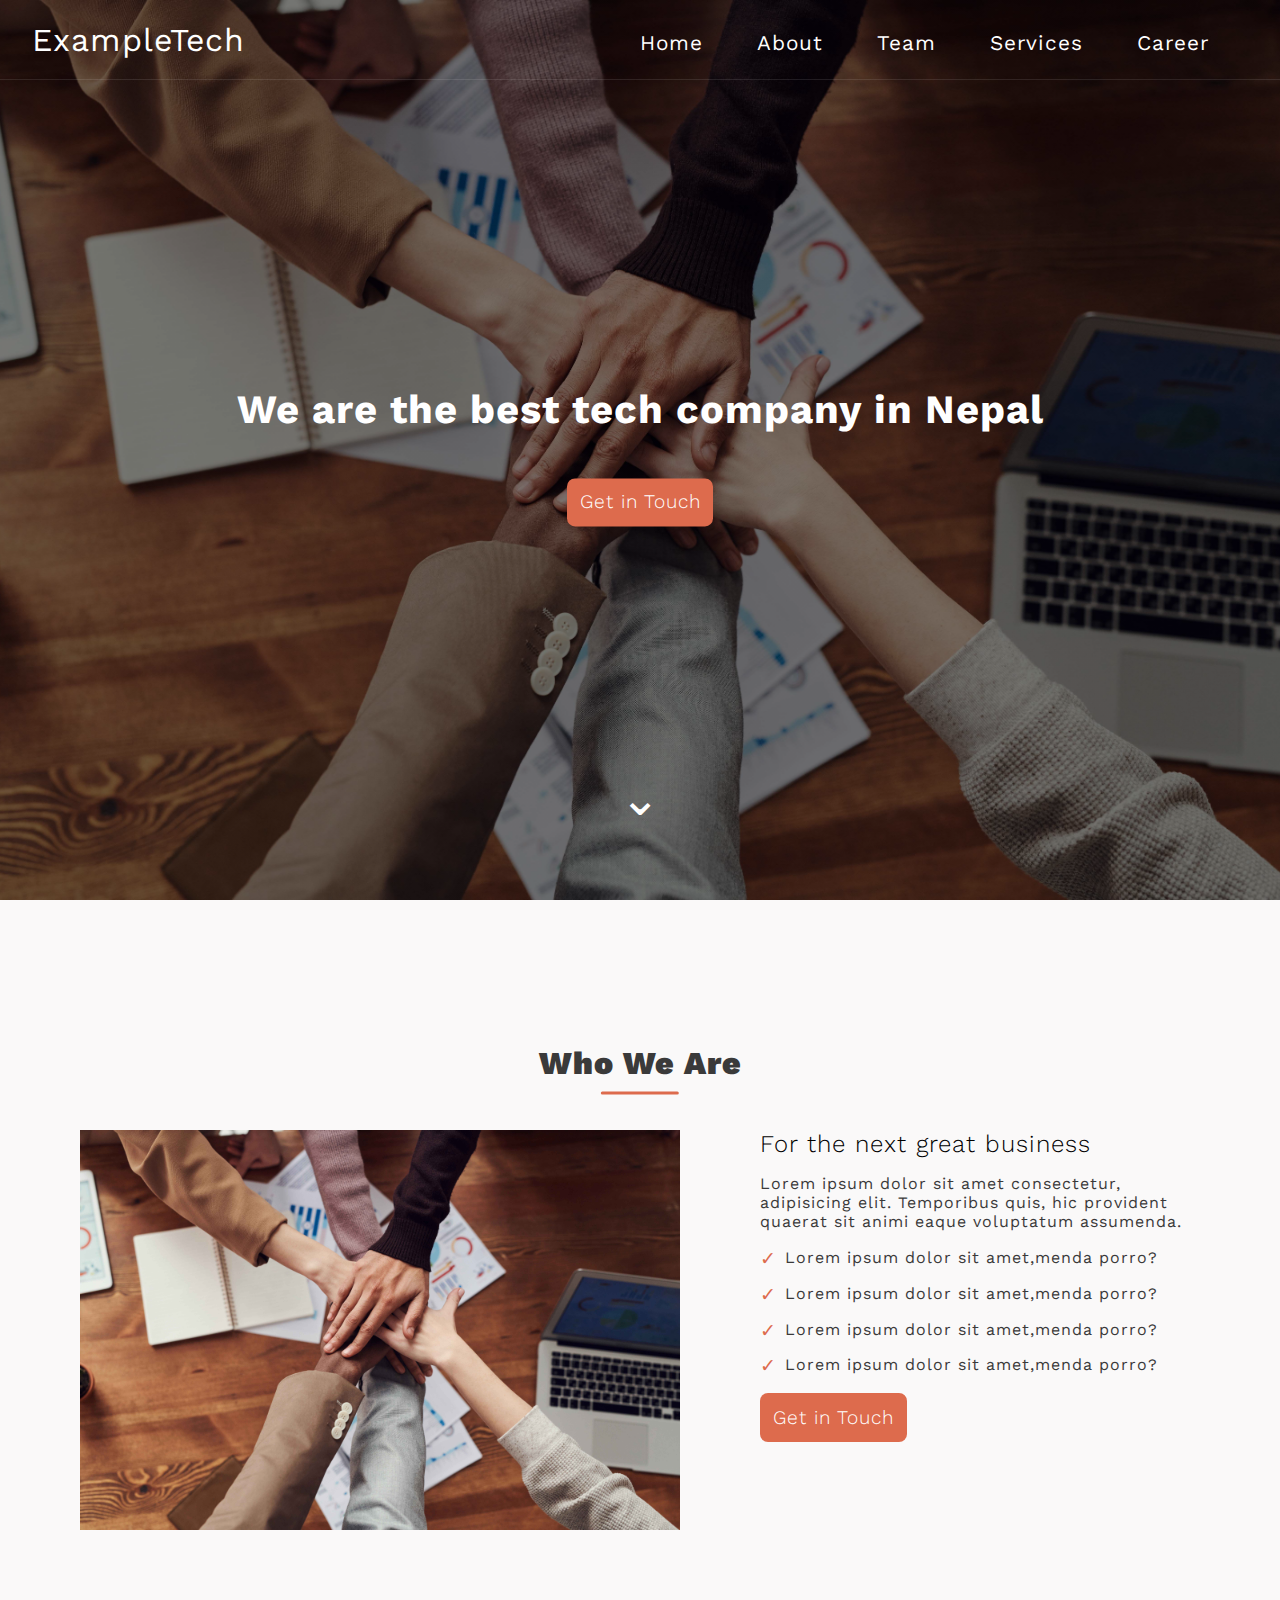
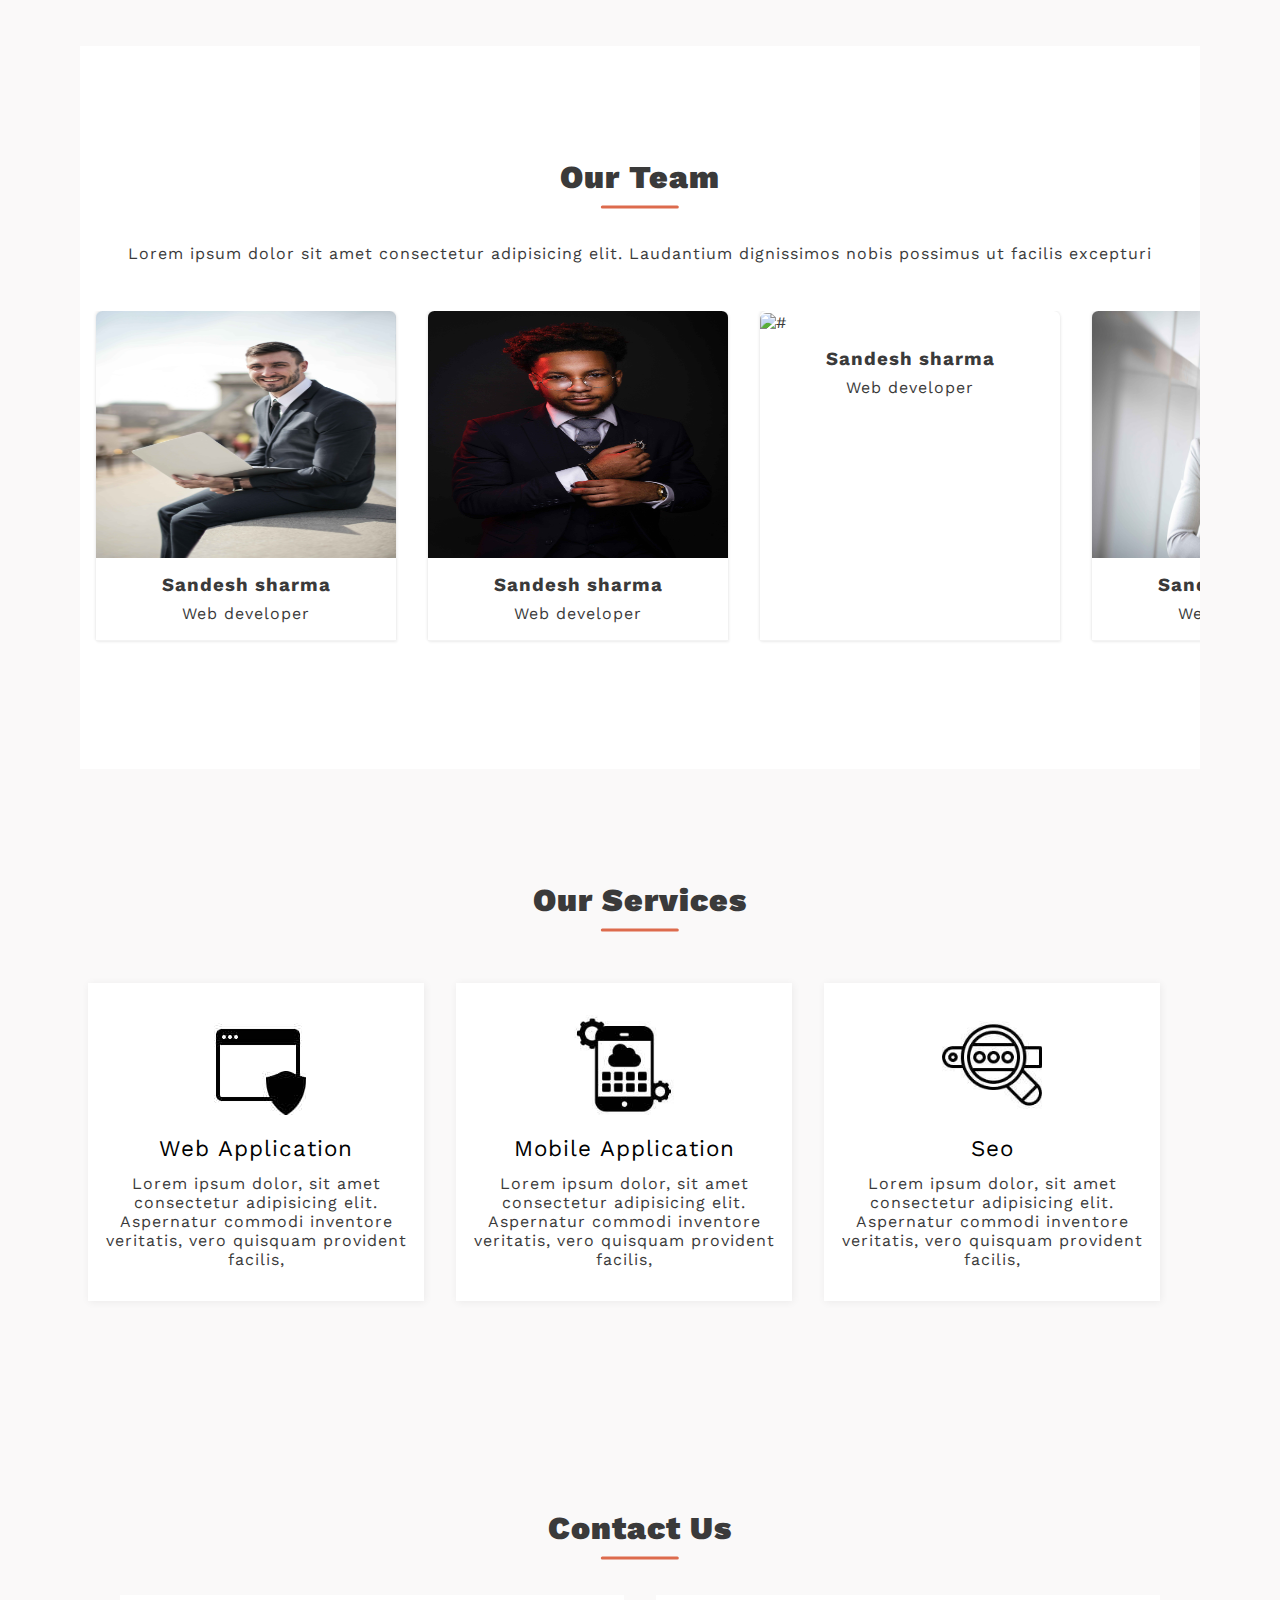
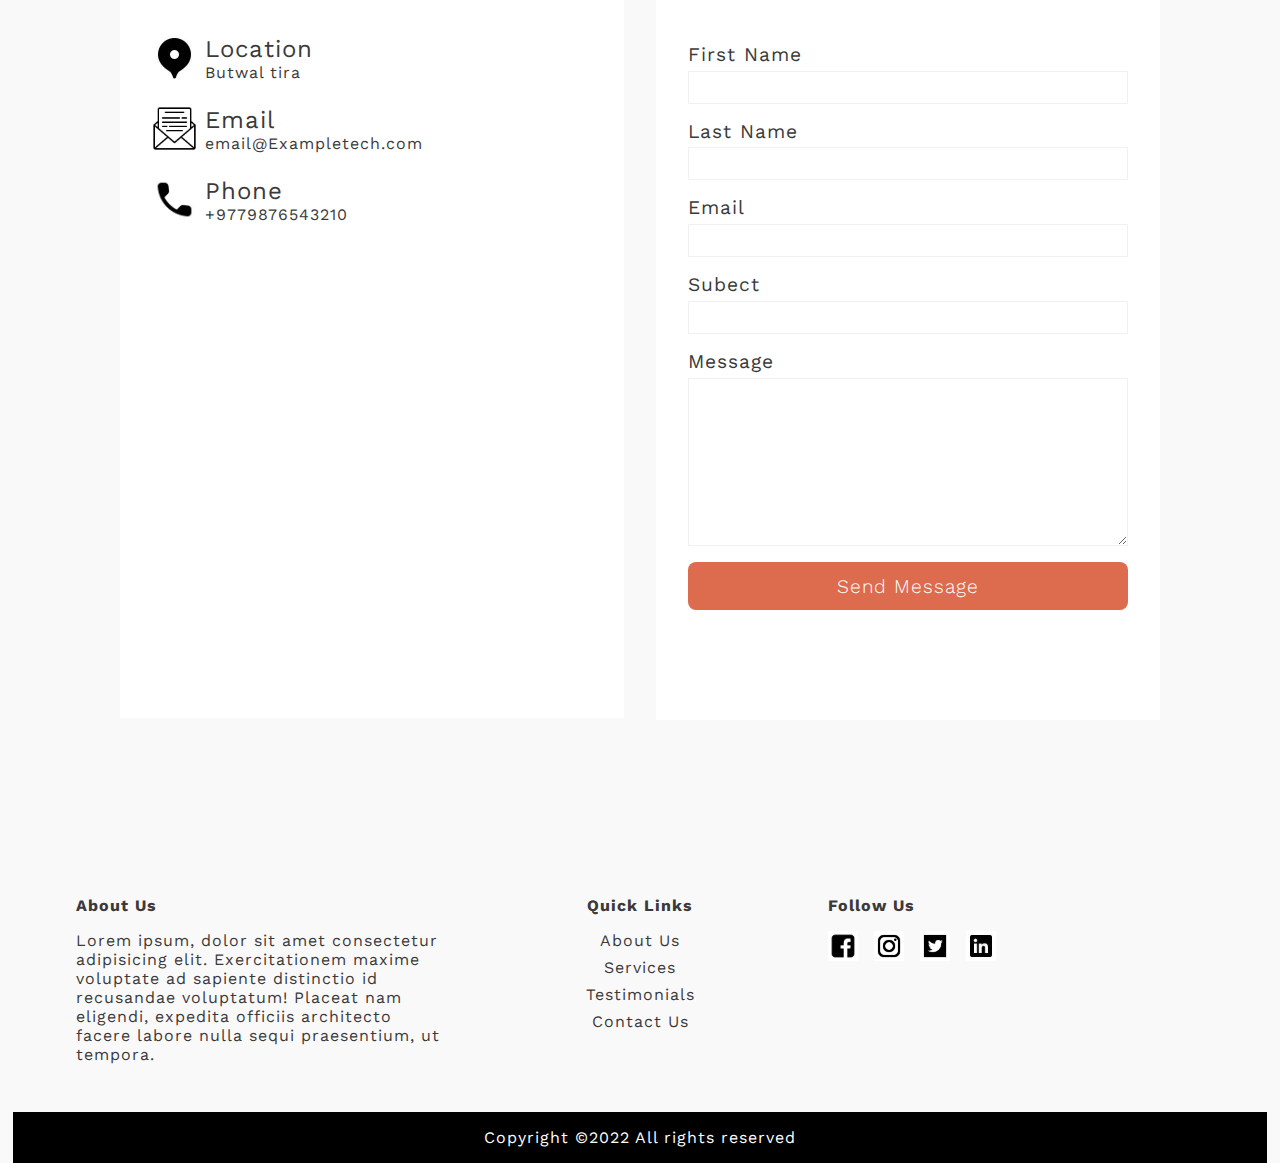
==== commit ee9cbb51: "latestChange" ====
--- a/index.html
+++ b/index.html
@@ -18,7 +18,7 @@
             <div class="header-nav__logo">
                 <a href="#" class="header-nav__logo-body">ExampleTech</a>
             </div>
-            <div class="burgerMenu"> <img src="./images/burgerMenu.png" alt="burger"> </div>
+            <div class="burgerMenu"> <img src="./images/burgerMenu.jpg" alt="burger"> </div>
             <div class="header-nav__menu close">
                 <div class="header-nav__menu--cross">&cross;</div>
                 <ul class="header-nav__menu--lists">
@@ -66,8 +66,8 @@
         <section class="main-ourteam" id="sectionII">
             <h1 class="main-ourteam__heading main-heading">Our Team</h1>
             <p class="main-ourteam__para">Lorem ipsum dolor sit amet consectetur adipisicing elit. Laudantium dignissimos nobis possimus ut facilis excepturi</p>
-            <div class="ourteamleft">&#8249;</div>
-            <div class="ourteamright">&#8250;</div>
+            <!-- <div class="ourteamleft">&#8249;</div>
+            <div class="ourteamright">&#8250;</div> -->
             <div class="main-ourteam__imageContainer">
  
                 <div class="main-ourteam__imageBox">
@@ -149,17 +149,17 @@
             <h1 class="main-ourteam__heading  main-heading">Our Services</h1>
             <div class="main-ourteam__container">
                 <div class="main-ourteam__serviceBox">
-                    <img src="images/webApp.png" alt="webapp" class="main-ourteam__serviceBox--icon"/>
+                    <img src="images/webApp.jpg" alt="webapp" class="main-ourteam__serviceBox--icon"/>
                     <h3  class="main-ourteam__serviceBox--title">Web Application</h3>
                     <p class="main-ourteam__serviceBox--para">Lorem ipsum dolor, sit amet consectetur adipisicing elit. Aspernatur commodi inventore veritatis, vero quisquam provident facilis, </p>
                 </div>
                 <div class="main-ourteam__serviceBox">
-                    <img src="images/mobIcon.png" alt="mobileapp" class="main-ourteam__serviceBox--icon"/>
+                    <img src="images/mobIcon.jpg" alt="mobileapp" class="main-ourteam__serviceBox--icon"/>
                     <h3  class="main-ourteam__serviceBox--title">Mobile Application</h3>
                     <p class="main-ourteam__serviceBox--para">Lorem ipsum dolor, sit amet consectetur adipisicing elit. Aspernatur commodi inventore veritatis, vero quisquam provident facilis, </p>
                 </div>
                 <div class="main-ourteam__serviceBox">
-                    <img src="images/seo.png" alt="seo" class="main-ourteam__serviceBox--p"/>
+                    <img src="images/seo.jpg" alt="seo" class="main-ourteam__serviceBox--p"/>
                     <h3  class="main-ourteam__serviceBox--title">Seo</h3>
                     <p class="main-ourteam__serviceBox--para">Lorem ipsum dolor, sit amet consectetur adipisicing elit. Aspernatur commodi inventore veritatis, vero quisquam provident facilis, </p>
                 </div>
@@ -197,21 +197,21 @@
                 <div class="main-contactus__companyinfo">
                     <div class="main-contactus__upperPart">
                   <div class="main-contactus__contactInfo">
-                      <img src="./images/location.png" alt="location" class="main-contactus__contactInfo--img">
+                      <img src="./images/location.jpg" alt="location" class="main-contactus__contactInfo--img">
                       <div class="main-contactus__locationContainer">
                         <h2>Location</h2>
                         <p>Butwal tira</p>
                       </div>
                   </div>
                   <div class="main-contactus__contactInfo">
-                    <img src="./images/emai.png" alt="email" class="main-contactus__contactInfo--img">
+                    <img src="./images/emai.jpg" alt="email" class="main-contactus__contactInfo--img">
                     <div class="main-contactus__locationContainer">
                       <h2>Email</h2>
                       <p>email@Exampletech.com</p>
                     </div>
                 </div>
                 <div class="main-contactus__contactInfo">
-                    <img src="./images/phone.png" alt="phone" class="main-contactus__contactInfo--img">
+                    <img src="./images/phone.jpg" alt="phone" class="main-contactus__contactInfo--img">
                     <div class="main-contactus__locationContainer">
                       <h2>Phone</h2>
                       <p>+9779876543210</p>
@@ -288,10 +288,10 @@
                     <h4 class="footer-menu__followus--header">Follow Us</h4>
                     <div class="footer-menu__followus--body"> 
                           <ul class="footer-menu__followus--lists">
-                        <li class="footer-menu__followus--list"> <img src="./images/facebook.png" alt="facebook"> </li>
-                        <li class="footer-menu__followus--list"><img src="./images/instagram.png" alt="instagram"> </li>
-                        <li class="footer-menu__followus--list"><img src="./images/twitter.png" alt="twitter"> </li>
-                        <li class="footer-menu__followus--list"><img src="./images/linkedin.png" alt="linkedin"> </li>
+                        <li class="footer-menu__followus--list"> <img src="./images/facebook.jpg" alt="facebook"> </li>
+                        <li class="footer-menu__followus--list"><img src="./images/instagram.jpg" alt="instagram"> </li>
+                        <li class="footer-menu__followus--list"><img src="./images/twitter.jpg" alt="twitter"> </li>
+                        <li class="footer-menu__followus--list"><img src="./images/linkedin.jpg" alt="linkedin"> </li>
                     </ul>
                 </div>
                     
--- a/share.css
+++ b/share.css
@@ -1,5 +1,13 @@
+/*
+* Prefixed by https://autoprefixer.github.io
+* PostCSS: v8.3.6,
+* Autoprefixer: v10.3.1
+* Browsers: last 4 version
+*/
+
 *{
-    box-sizing: border-box;
+    -webkit-box-sizing: border-box;
+            box-sizing: border-box;
     margin:0;
     padding:0;
     font-family: 'Work Sans', sans-serif;
@@ -28,6 +36,8 @@
 
     
     position:relative;
+    background-image: -webkit-gradient(linear,left top, left bottom,from(rgba(0,0,0,0.5)),to(rgba(0,0,0,0.5))),url('./images/img5.jpg');
+    background-image: -o-linear-gradient(rgba(0,0,0,0.5),rgba(0,0,0,0.5)),url('./images/img5.jpg');
     background-image: linear-gradient(rgba(0,0,0,0.5),rgba(0,0,0,0.5)),url('./images/img5.jpg');
     background-position: center;
     background-repeat: none;
@@ -40,9 +50,17 @@
 .header-nav
 {
    
+    display:-webkit-box;
+   
+    display:-ms-flexbox;
+   
     display:flex;
-    justify-content: space-between;
-    align-items: center;
+    -webkit-box-pack: justify;
+        -ms-flex-pack: justify;
+            justify-content: space-between;
+    -webkit-box-align: center;
+        -ms-flex-align: center;
+            align-items: center;
     background-color: transparent;
     padding:0 2rem;
     height: 5rem;
@@ -93,15 +111,23 @@
 {
     
     position:absolute;
+    display: -webkit-box;
+    display: -ms-flexbox;
     display: flex;
-    flex-direction:column;
-    justify-content: space-around;
+    -webkit-box-orient:vertical;
+    -webkit-box-direction:normal;
+        -ms-flex-direction:column;
+            flex-direction:column;
+    -ms-flex-pack: distribute;
+        justify-content: space-around;
     top:0%;
     left:0;
     background-color:#fff;
     width:100%;
     height:313px;
     z-index:4;
+    -webkit-transition: top 0.8s cubic-bezier(0.075, 0.82, 0.165, 1);
+    -o-transition: top 0.8s cubic-bezier(0.075, 0.82, 0.165, 1);
     transition: top 0.8s cubic-bezier(0.075, 0.82, 0.165, 1);
 }
 /*css style for js manipulation of menubar*/
@@ -142,9 +168,16 @@
 /*footer start */
 .footer-menu__lists
 {
+    display: -webkit-box;
+    display: -ms-flexbox;
     display: flex;
-    flex-direction: column;
-    justify-content: space-between;
+    -webkit-box-orient: vertical;
+    -webkit-box-direction: normal;
+        -ms-flex-direction: column;
+            flex-direction: column;
+    -webkit-box-pack: justify;
+        -ms-flex-pack: justify;
+            justify-content: space-between;
     
 }
 .footer-menu__list
@@ -170,6 +203,8 @@
 .footer-menu__followus--lists
 {
     list-style: none;
+    display: -webkit-box;
+    display: -ms-flexbox;
     display: flex;
    
 }
@@ -230,14 +265,20 @@
    }
    .header-nav__menu--lists
    {
+       display: -webkit-box;
+       display: -ms-flexbox;
        display: flex;
-       justify-content: flex-end;
+       -webkit-box-pack: end;
+           -ms-flex-pack: end;
+               justify-content: flex-end;
        height: 38px;
    }
    .header-nav__menu--lists li
    {
      position: relative;
     margin-right: 1.5rem;
+    -webkit-transition:  width 10s;
+    -o-transition:  width 10s;
     transition:  width 10s;
   
     
@@ -252,12 +293,19 @@
    }
    .footer-menu__lists
    {
-       flex-direction: row;
-       justify-content: center;
+       -webkit-box-orient: horizontal;
+       -webkit-box-direction: normal;
+           -ms-flex-direction: row;
+               flex-direction: row;
+       -webkit-box-pack: center;
+           -ms-flex-pack: center;
+               justify-content: center;
    }
    .footer-menu__list
    {
-       align-items: flex-end;
+       -webkit-box-align: end;
+           -ms-flex-align: end;
+               align-items: flex-end;
        width:30%;
    }
    .footer-menu__quicklinks--lists
--- a/style.css
+++ b/style.css
@@ -1,3 +1,10 @@
+/*
+* Prefixed by https://autoprefixer.github.io
+* PostCSS: v8.3.6,
+* Autoprefixer: v10.3.1
+* Browsers: last 4 version
+*/
+
 
 img{
     height:100px;
@@ -26,7 +33,9 @@
 height: 3px;
 left:50%;
 bottom:-14px;
-transform: translate(-50%,-50%);
+-webkit-transform: translate(-50%,-50%);
+    -ms-transform: translate(-50%,-50%);
+        transform: translate(-50%,-50%);
 border-radius: 0.7rem;
 
 background-color: #dd6b4d;
@@ -52,7 +61,9 @@
     position:absolute;
     top:50%;
     left:50%;
-    transform: translate(-50%,-50%);
+    -webkit-transform: translate(-50%,-50%);
+        -ms-transform: translate(-50%,-50%);
+            transform: translate(-50%,-50%);
    text-align: center;
     width:100%;
    
@@ -76,19 +87,29 @@
     position:absolute;
     bottom:5%;
     left:50%;
-    transform:translate(-50%,-50%);
+    -webkit-transform:translate(-50%,-50%);
+        -ms-transform:translate(-50%,-50%);
+            transform:translate(-50%,-50%);
     font-size:3rem;
     color:#fff;
-    animation-name: downarrow;
-    animation-duration: 1s;
-   
-  animation-iteration-count: infinite;
+    -webkit-animation-name: downarrow;
+            animation-name: downarrow;
+    -webkit-animation-duration: 1s;
+            animation-duration: 1s;
+   
+  -webkit-animation-iteration-count: infinite;
+   
+          animation-iteration-count: infinite;
   cursor: pointer;
 
 }
+@-webkit-keyframes downarrow{
+    from{-webkit-transform: translateY(0);transform: translateY(0);}
+    to{-webkit-transform: translateY(-5px);transform: translateY(-5px);}
+}
 @keyframes downarrow{
-    from{transform: translateY(0);}
-    to{transform: translateY(-5px);}
+    from{-webkit-transform: translateY(0);transform: translateY(0);}
+    to{-webkit-transform: translateY(-5px);transform: translateY(-5px);}
 }
 
 /*header section end */
@@ -104,8 +125,13 @@
 height:auto;
 }
 .main-aboutus__body{
+    display: -webkit-box;
+    display: -ms-flexbox;
     display: flex;
-    flex-direction: column;
+    -webkit-box-orient: vertical;
+    -webkit-box-direction: normal;
+        -ms-flex-direction: column;
+            flex-direction: column;
     
   
     height:auto;
@@ -155,14 +181,39 @@
 }
 
 .main-ourteam__imageContainer{
+   display: -webkit-box;
+   display: -ms-flexbox;
    display: flex;
-   justify-content: left;
+   -webkit-box-pack: left;
+       -ms-flex-pack: left;
+           justify-content: left;
     margin-top:3rem;
-    overflow: hidden;
- 
-   
-    
-}
+    padding-bottom:3rem;
+    overflow-x: auto; 
+}
+
+/* width */
+.main-ourteam__imageContainer::-webkit-scrollbar {
+    width: 20px;
+  }
+  
+  /* Track */
+  .main-ourteam__imageContainer::-webkit-scrollbar-track {
+    -webkit-box-shadow: inset 0 0 5px grey;
+            box-shadow: inset 0 0 5px grey; 
+    border-radius: 10px;
+  }
+   
+  /* Handle */
+  .main-ourteam__imageContainer::-webkit-scrollbar-thumb {
+    background: #dd6b4d;
+    border-radius: 10px;
+  }
+  
+  /* Handle on hover */
+  .main-ourteam__imageContainer::-webkit-scrollbar-thumb:hover {
+    background: #dd6b4d; 
+  }
 /* .main-ourteam__imageContainer::-webkit-scrollbar{
     visibility: hidden;
 } */
@@ -172,8 +223,11 @@
     min-width:300px;
     height: 330px;
     margin:0 1rem;
-    box-shadow: 1px 1px 3px  rgba(0, 0, 0, 0.075),-1px -1px 3px  rgba(0, 0, 0, 0.075);
+    -webkit-box-shadow: 1px 1px 3px  rgba(0, 0, 0, 0.075),-1px -1px 3px  rgba(0, 0, 0, 0.075);
+            box-shadow: 1px 1px 3px  rgba(0, 0, 0, 0.075),-1px -1px 3px  rgba(0, 0, 0, 0.075);
     border-bottom: 1px solid rgba(0, 0, 0, 0.048) ;
+  -webkit-transition: left 0.8s;
+  -o-transition: left 0.8s;
   transition: left 0.8s;
     border-top-left-radius:0.4rem;
     border-top-right-radius:0.4rem;
@@ -229,10 +283,19 @@
 }
 .main-ourteam__container
 {
+    display: -webkit-box;
+    display: -ms-flexbox;
     display: flex;
-    justify-content: center;
-    align-items: center;
-    flex-direction: column;
+    -webkit-box-pack: center;
+        -ms-flex-pack: center;
+            justify-content: center;
+    -webkit-box-align: center;
+        -ms-flex-align: center;
+            align-items: center;
+    -webkit-box-orient: vertical;
+    -webkit-box-direction: normal;
+        -ms-flex-direction: column;
+            flex-direction: column;
     
 }
 .main-ourteam__serviceBox
@@ -240,7 +303,8 @@
     width: 100%;
     background-color:#fff;
     padding:2rem 1rem;
-    box-shadow: 1px 1px 8px   rgba(0, 0, 0, 0.062);
+    -webkit-box-shadow: 1px 1px 8px   rgba(0, 0, 0, 0.062);
+            box-shadow: 1px 1px 8px   rgba(0, 0, 0, 0.062);
     margin:1rem 0;
     text-align: center;
 }
@@ -272,8 +336,13 @@
     padding:2rem 0 5rem;
 }
 .main-contactus__container{
+    display: -webkit-box;
+    display: -ms-flexbox;
     display: flex;
-    flex-direction: column;
+    -webkit-box-orient: vertical;
+    -webkit-box-direction: normal;
+        -ms-flex-direction: column;
+            flex-direction: column;
 }
 .main-contactus__companyinfo{
     background-color: #fff;
@@ -281,6 +350,8 @@
 }
 .main-contactus__contactInfo
 {
+    display: -webkit-box;
+    display: -ms-flexbox;
     display: flex;
     margin:1.5rem 0;
 
@@ -313,8 +384,13 @@
 }
 .main-contactus__inputContainer
 {
+    display: -webkit-box;
+    display: -ms-flexbox;
     display: flex;
-    flex-direction: column;
+    -webkit-box-orient: vertical;
+    -webkit-box-direction: normal;
+        -ms-flex-direction: column;
+            flex-direction: column;
     margin-bottom: 1rem;
 }
 .main-contactus__inputLabel
@@ -353,8 +429,13 @@
 @media (min-width:55rem){
  
    .main-aboutus__body{
-       flex-direction: row;
-       justify-content: center;
+       -webkit-box-orient: horizontal;
+       -webkit-box-direction: normal;
+           -ms-flex-direction: row;
+               flex-direction: row;
+       -webkit-box-pack: center;
+           -ms-flex-pack: center;
+               justify-content: center;
    }
    .main-aboutus__body--image{
 
@@ -368,8 +449,13 @@
    }
    .main-ourteam__container
    {
-       flex-direction: row;
-       align-items: center;
+       -webkit-box-orient: horizontal;
+       -webkit-box-direction: normal;
+           -ms-flex-direction: row;
+               flex-direction: row;
+       -webkit-box-align: center;
+           -ms-flex-align: center;
+               align-items: center;
        
        
    }
@@ -377,14 +463,22 @@
    {
        width:30%;
        margin-right:2rem;
-       align-self: flex-start;
+       -ms-flex-item-align: start;
+           align-self: flex-start;
        max-width: 450px;
    }
 
    .main-contactus__container{
-       flex-direction: row;
-      justify-content: center;
-      align-items: flex-start;
+       -webkit-box-orient: horizontal;
+       -webkit-box-direction: normal;
+           -ms-flex-direction: row;
+               flex-direction: row;
+      -webkit-box-pack: center;
+          -ms-flex-pack: center;
+              justify-content: center;
+      -webkit-box-align: start;
+          -ms-flex-align: start;
+              align-items: flex-start;
    }
    .main-contactus__companyinfo
    {
@@ -411,4 +505,3 @@
 
 /*responsive end */
 
-
